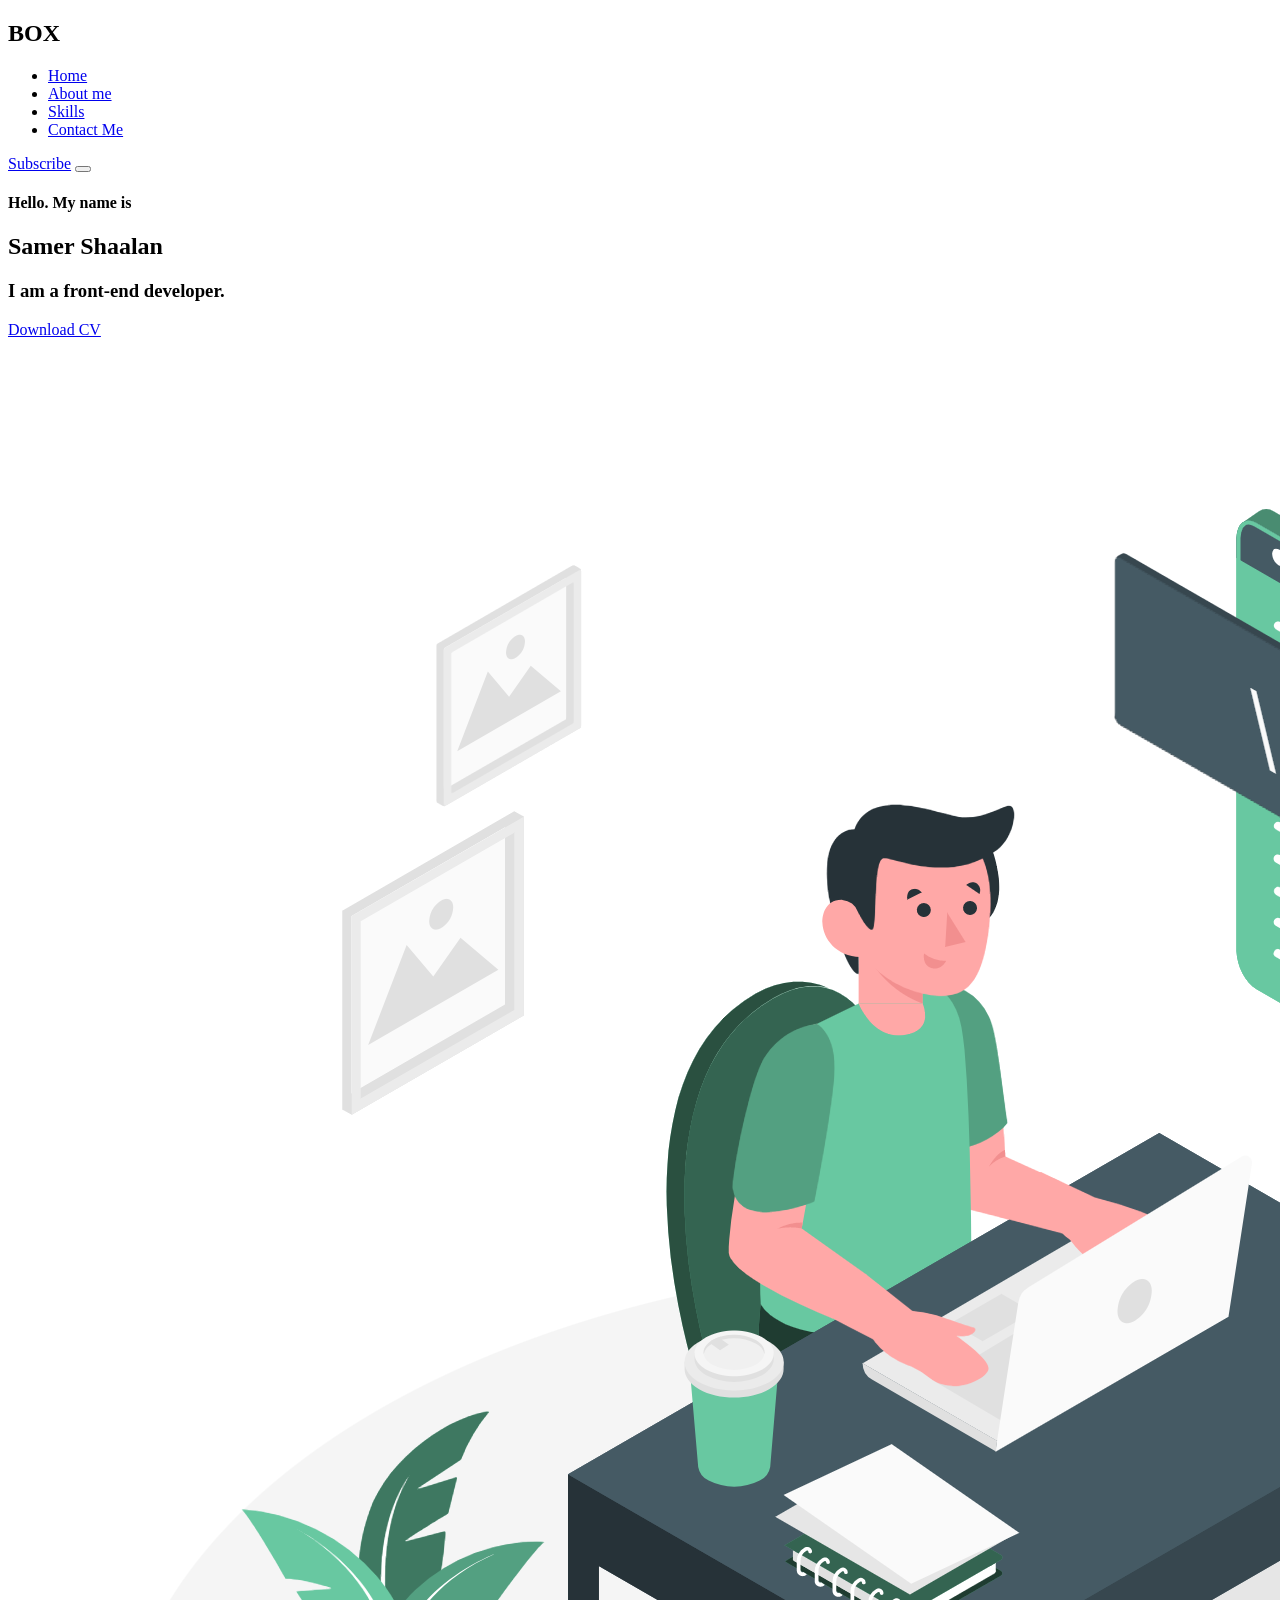
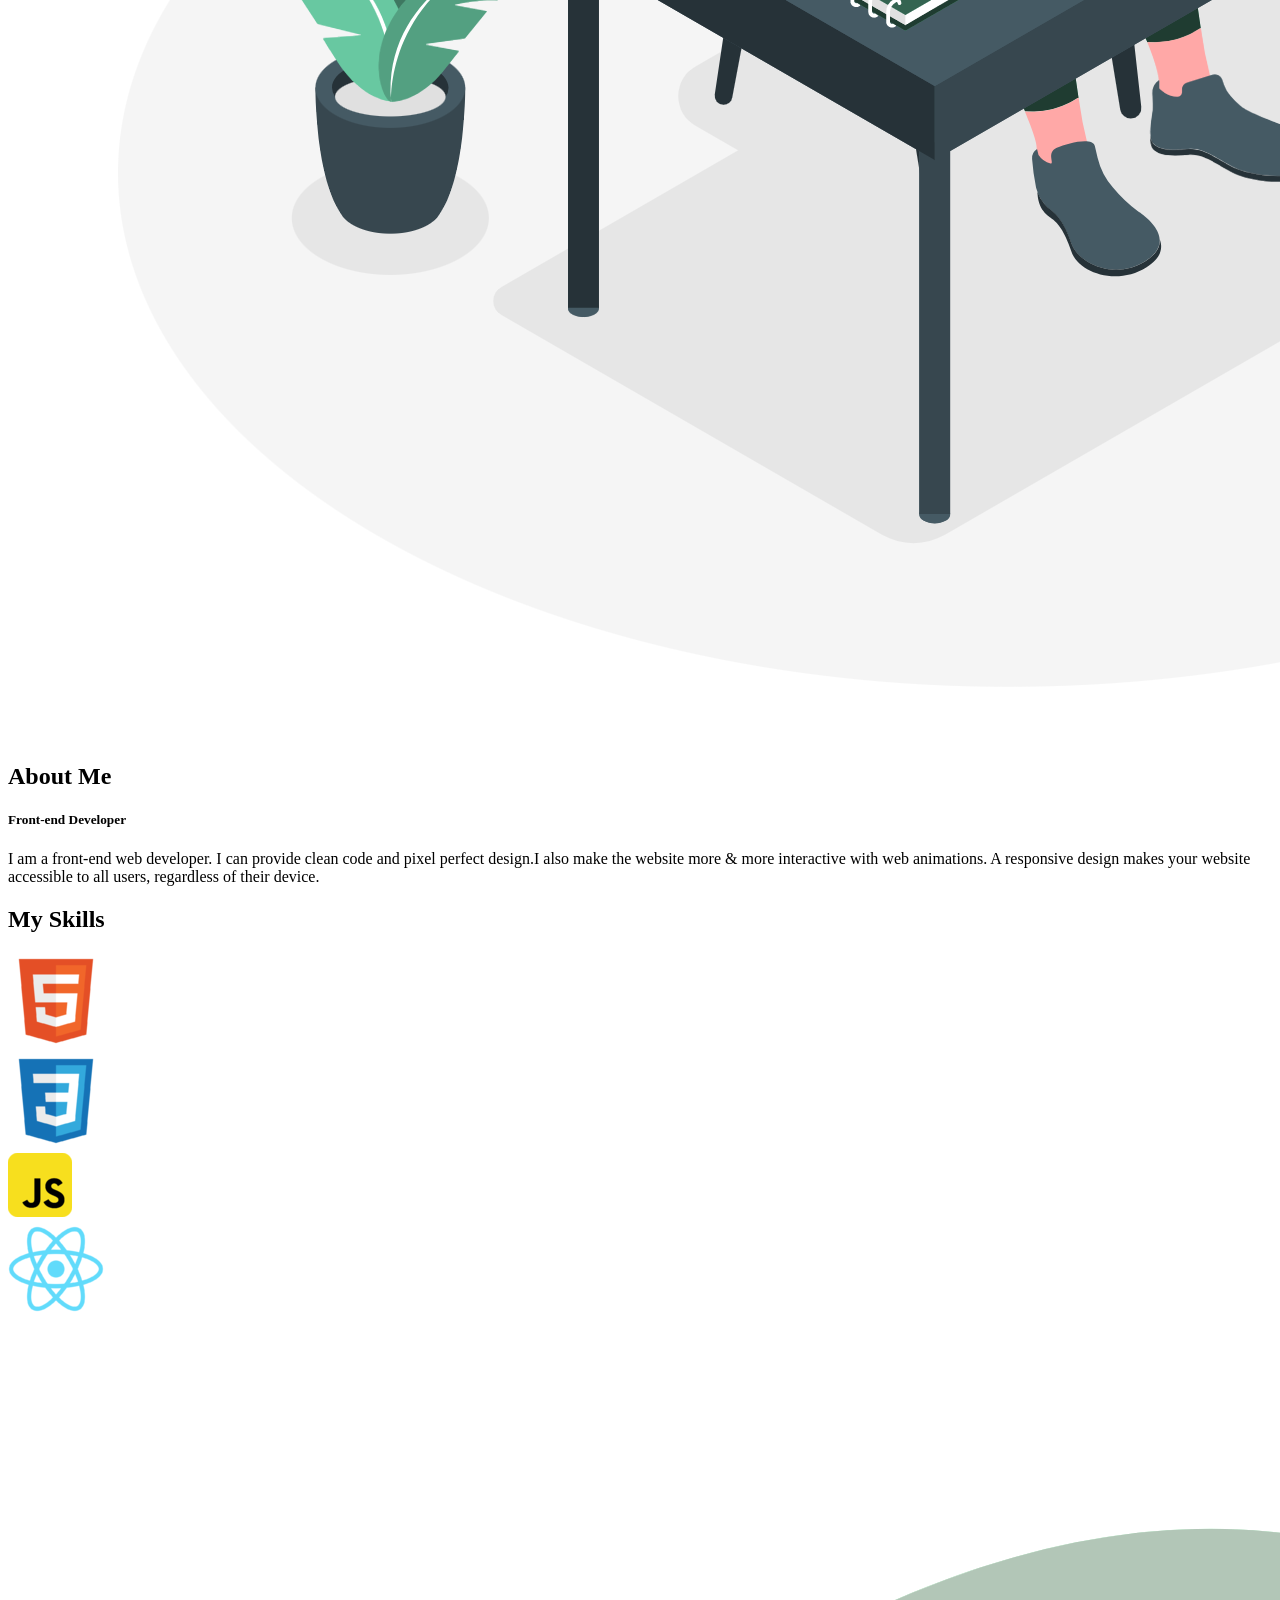
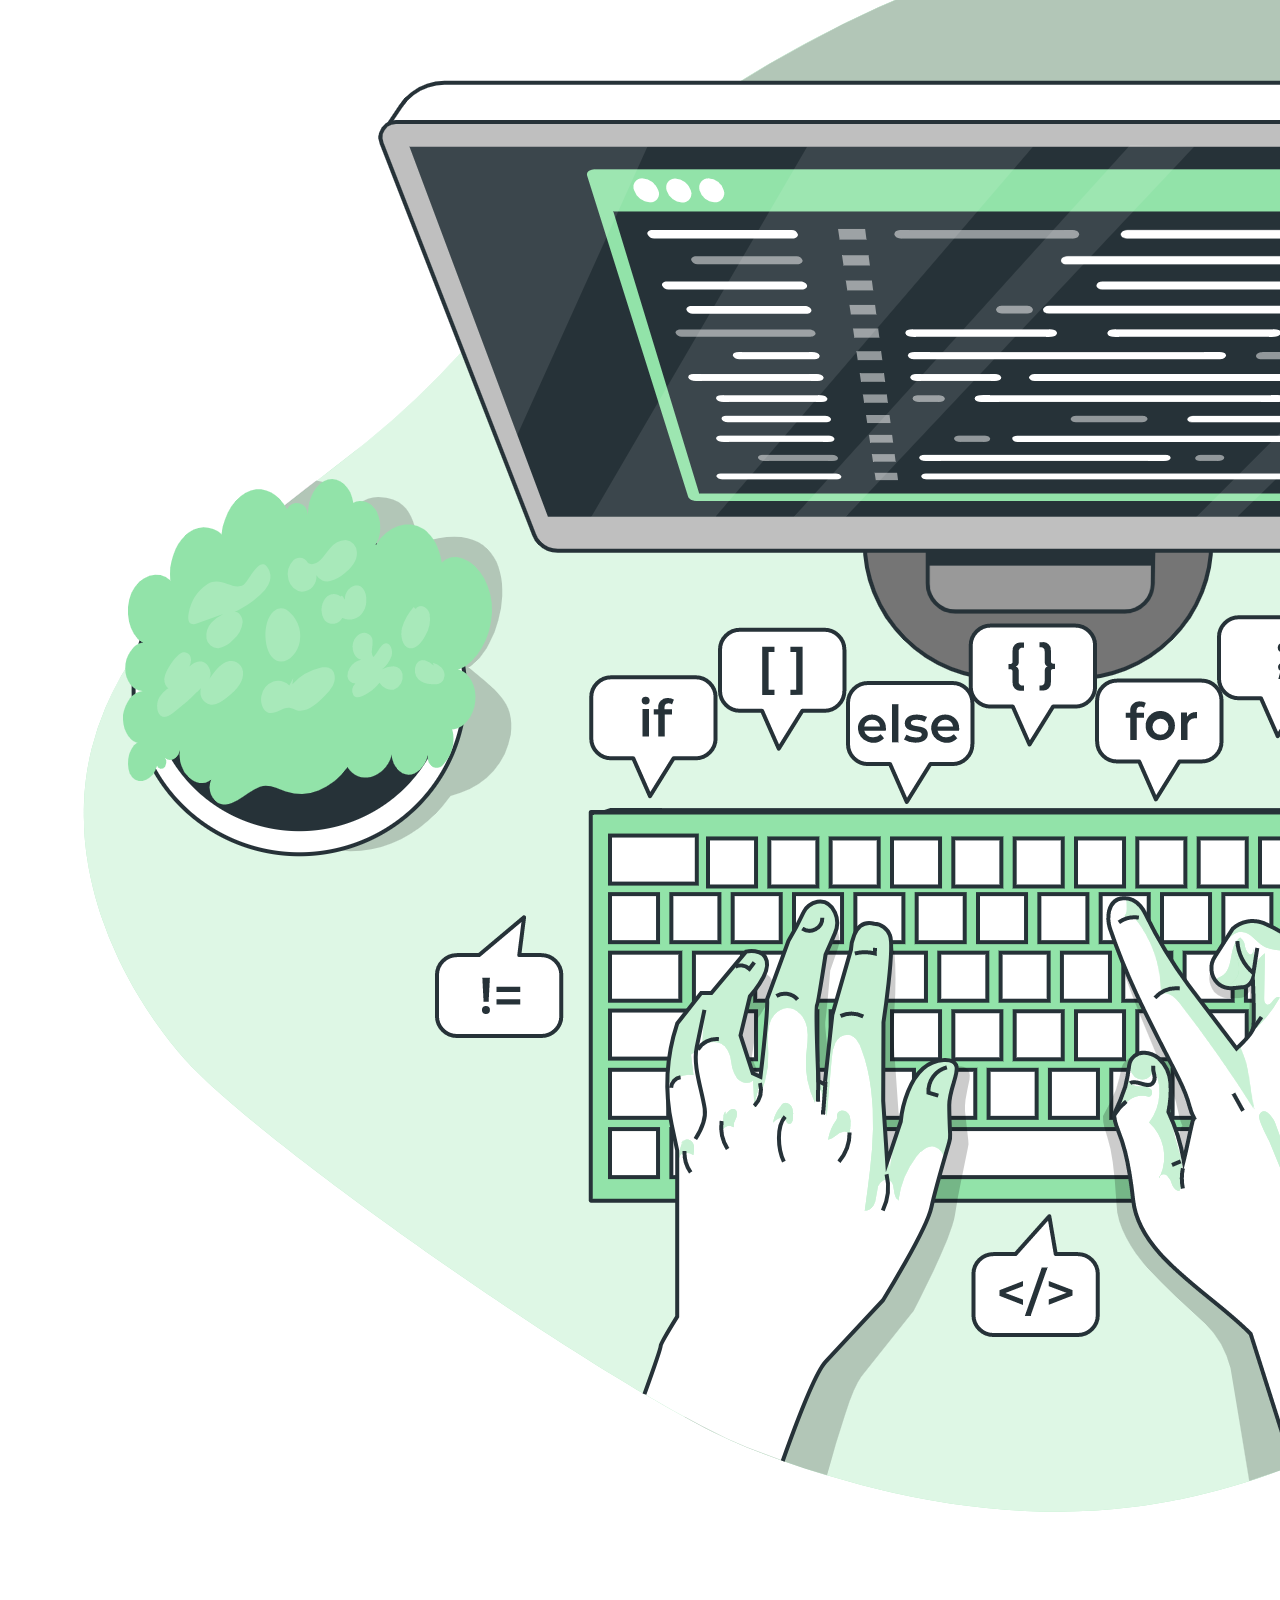
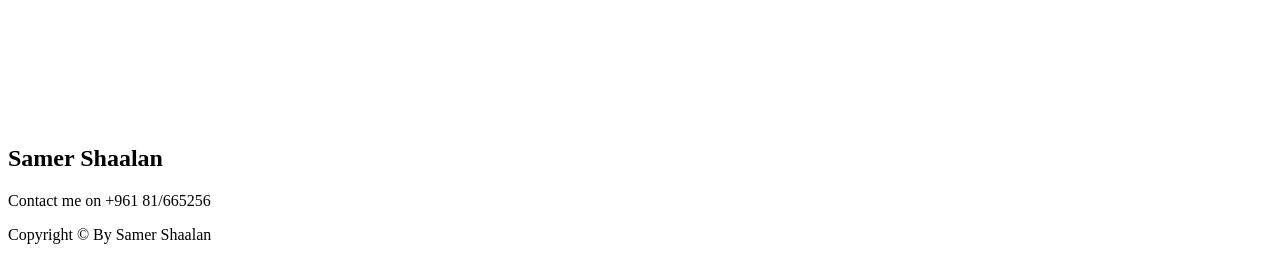
==== Portfolio/Index.html @ d7a848b9 "Commented the services section" ====
<!DOCTYPE html>
<html lang="en">
	<head>
		<meta charset="UTF-8" />
		<meta http-equiv="X-UA-Compatible" content="IE=edge" />
		<meta name="viewport" content="width=device-width, initial-scale=1.0" />
		<title>Portfolio - Samer Shaalan</title>
		<meta name="description" content="Best free online courses..." />
		<meta
			name="keywords"
			content="Tahiri, lahcen, Tahiri lahcen, Barmaja online, java, php, iconic, angular, noodejs,react"
		/>
		<link rel="stylesheet" href="css/style.css" />
		<link rel="icon" type="x-icon" href="icons/portfolio_78923.ico" />
		<link
			rel="stylesheet"
			href="https://cdnjs.cloudflare.com/ajax/libs/font-awesome/6.3.0/css/all.min.css"
			integrity="sha512-SzlrxWUlpfuzQ+pcUCosxcglQRNAq/DZjVsC0lE40xsADsfeQoEypE+enwcOiGjk/bSuGGKHEyjSoQ1zVisanQ=="
			crossorigin="anonymous"
			referrerpolicy="no-referrer"
		/>
	</head>
	<body>
		<section class="home" id="home">
			<nav>
				<h2><span>BOX</span></h2>
				<ul id="actions">
					<li><a href="#home">Home</a></li>
					<li><a href="#aboutme" id="#aboutme">About me</a></li>
					<!--<li><a href="#services">Services</a></li>-->
					<li><a href="#skills">Skills</a></li>
					<li><a href="#contactme">Contact Me</a></li>
				</ul>

				<a href="#" class="btn">Subscribe</a>

				<button id="menu">
					<span></span>
					<span></span>
					<span></span>
				</button>
			</nav>

			<div class="content">
				<div class="container-texts">
					<h4 id="home">Hello. My name is</h4>
					<h1>Samer<span> Shaalan</span></h1>
					<h3>I am a <span>front-end</span> developer.</h3>
					<a href="#" class="btn">Download CV</a>
				</div>
			</div>
		</section>
		<section class="about">
			<div class="container-images">
				<img
					src="Images/Code typing-amico.png"
					alt="a picture showing codes being typed on a laptop"
				/>
			</div>
			<div class="container-texts">
				<h1 id="aboutme">About <span>Me</span></h1>
				<h5><span>Front-end</span> Developer</h5>
				<p>
					I am a front-end web developer. I can provide clean code and pixel
					perfect design.I also make the website more & more interactive with
					web animations. A responsive design makes your website accessible to
					all users, regardless of their device.
				</p>
			</div>
		</section>
		<!--<section class="services">
			<h1 class="text-center" id="services"><span>Our</span> Services</h1>
			<div class="box">
				<div class="card">
					<i class="fa-solid fa-mobile"></i>
					<h5>Mobile Dev</h5>
					<div class="par">
						<p>
							Lorem ipsum dolor sit amet, consectetur adipiscing elit, sed do
							eiusmod tempor incididunt ut labore et dolore magna aliqua.
						</p>
					</div>
				</div>
				<div class="card">
					<i class="fa-solid fa-globe"></i>
					<h5>Web Dev</h5>
					<div class="par">
						<p>
							Lorem ipsum dolor sit amet, consectetur adipiscing elit, sed do
							eiusmod tempor incididunt ut labore et dolore magna aliqua.
						</p>
					</div>
				</div>
				<div class="card">
					<i class="fa-sharp fa-solid fa-desktop"></i>
					<h5>Desktop Dev</h5>
					<div class="par">
						<p>
							Lorem ipsum dolor sit amet, consectetur adipiscing elit, sed do
							eiusmod tempor incididunt ut labore et dolore magna aliqua.
						</p>
					</div>
				</div>
				<div class="card">
					<i class="fa-solid fa-sitemap"></i>
					<h5>Architect</h5>
					<div class="par">
						<p>
							Lorem ipsum dolor sit amet, consectetur adipiscing elit, sed do
							eiusmod tempor incididunt ut labore et dolore magna aliqua.
						</p>
					</div>
				</div>
			</div>
		</section>-->
		<section class="skills">
			<div class="container-skills">
				<h1 id="skills">My <span>Skills</span></h1>
				<div class="content-skills">
					<div class="skill">
						<img src="Images/file_type_html_icon_130541.png" alt="html logo" />
					</div>
					<div class="skill">
						<img src="Images/file_type_css_icon_130661.png" alt="css logo" />
					</div>
					<div class="skill">
						<img
							src="Images/javascript_icon_130900.png"
							alt="javascript logo"
						/>
					</div>
					<div class="skill">
						<img
							src="Images/react_original_logo_icon_146374.png"
							alt="react logo"
						/>
					</div>
				</div>
			</div>
			<div class="container-images">
				<img
					src="Images/Code typing-bro.png"
					alt="a picture showing codes being typed on a laptop"
				/>
			</div>
		</section>
		<footer>
			<div class="content-footer">
				<h2 id="contactme">Samer <span>Shaalan</span></h2>
				<p>Contact me on +961 81/665256</p>
				<p class="end">Copyright © By Samer Shaalan</p>
			</div>
		</footer>

		<script src="js/script.js"></script>
	</body>
</html>
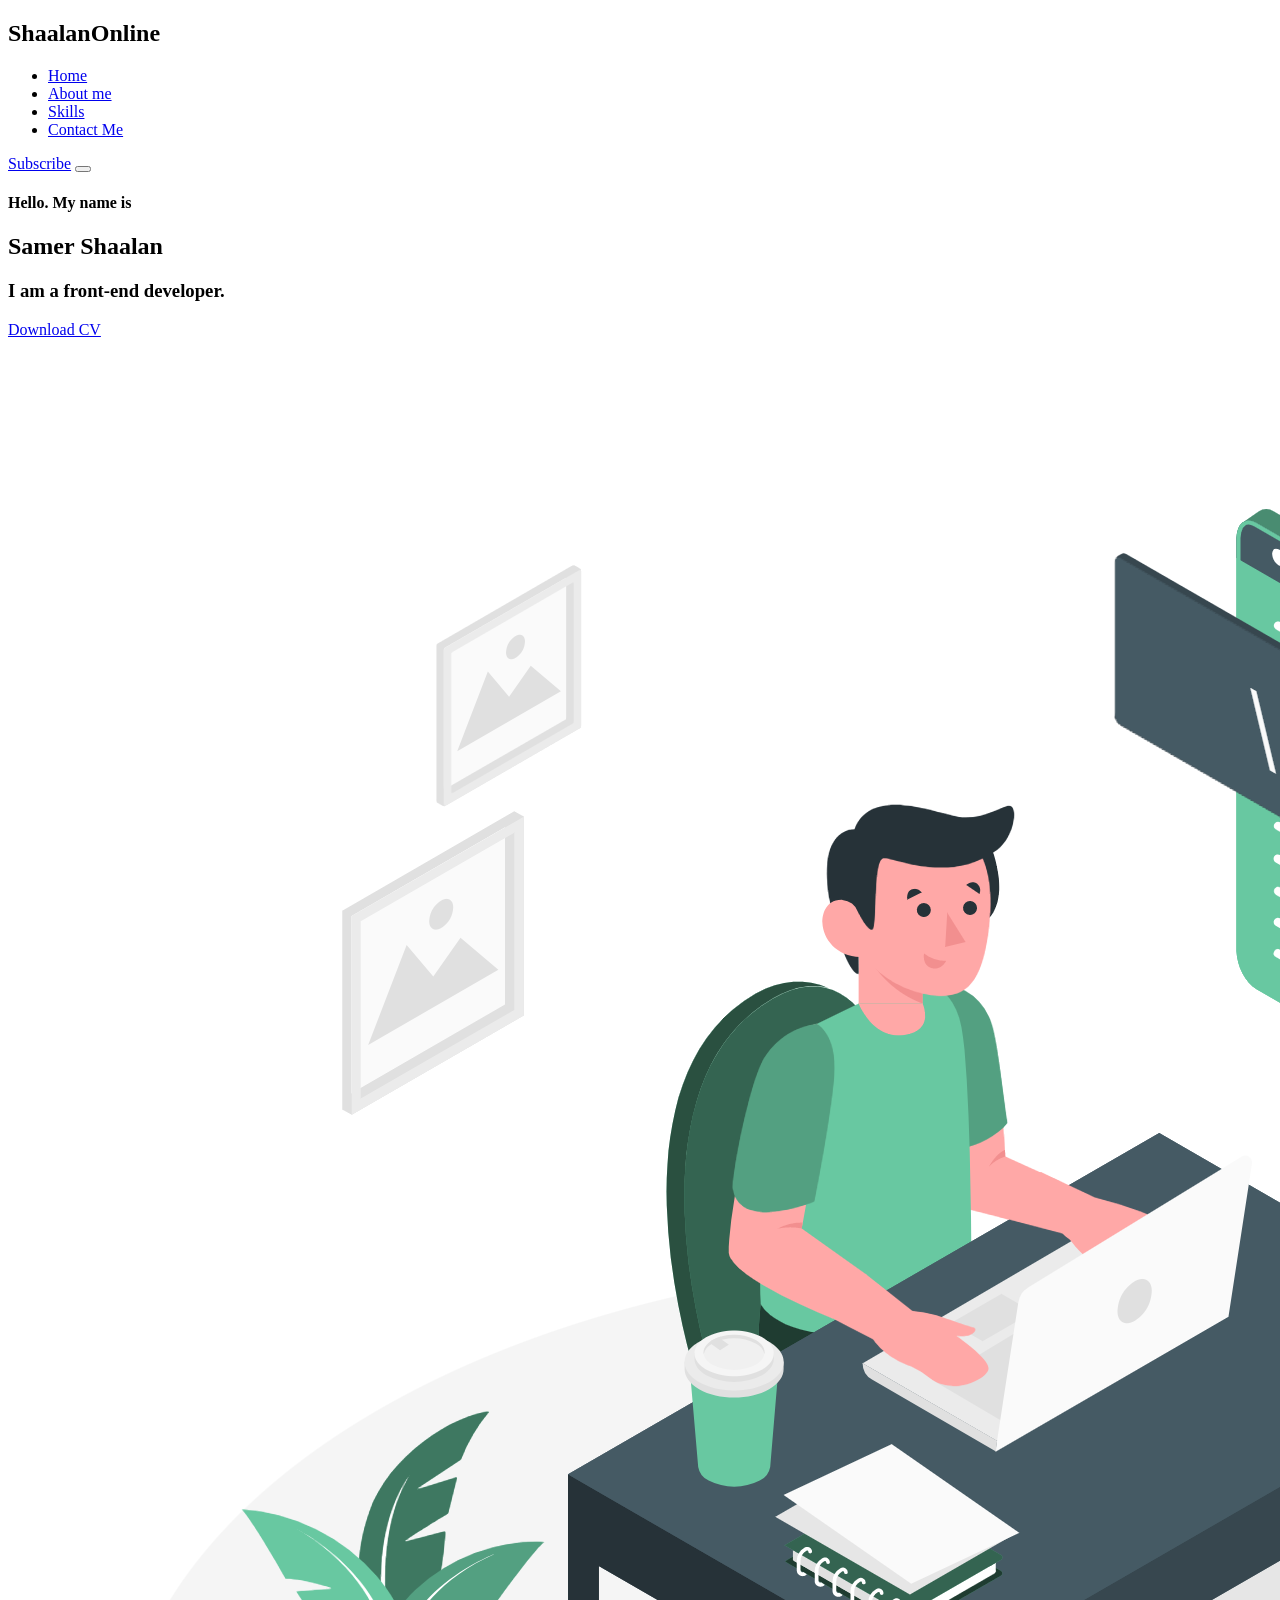
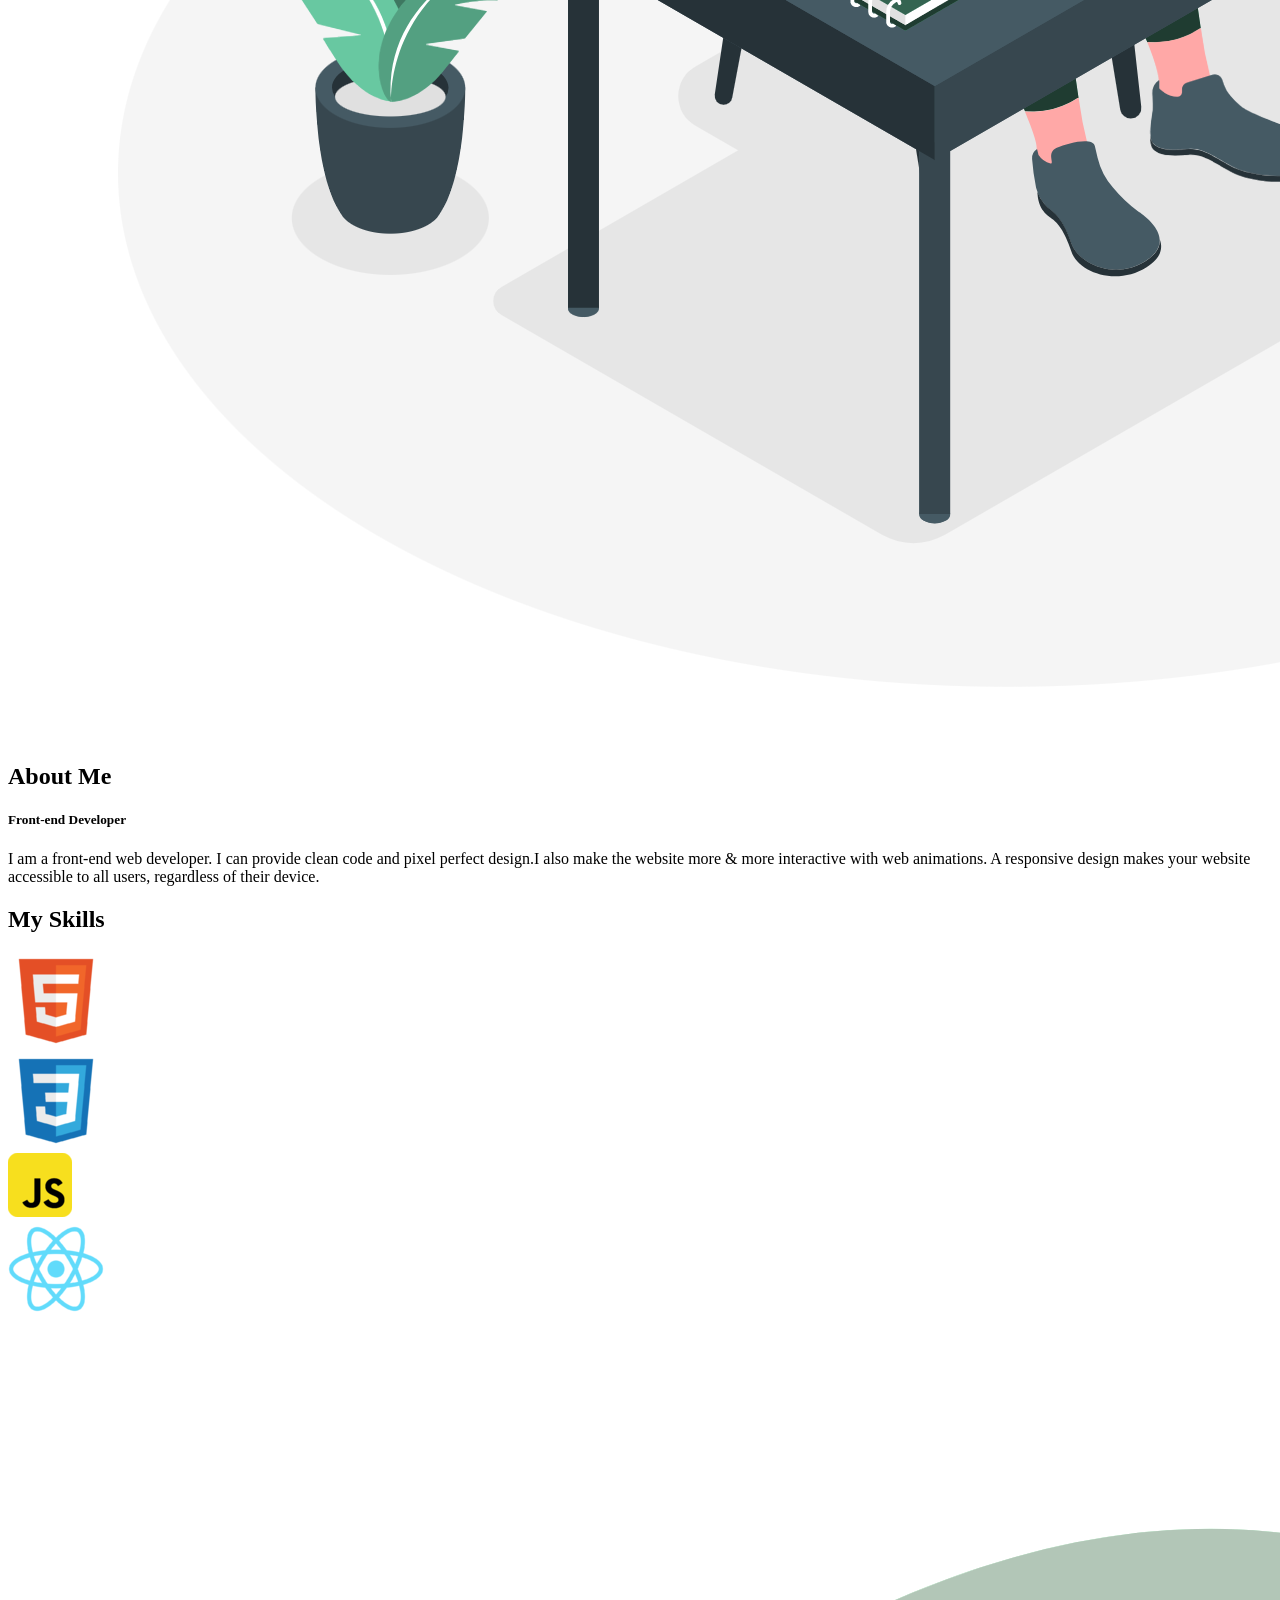
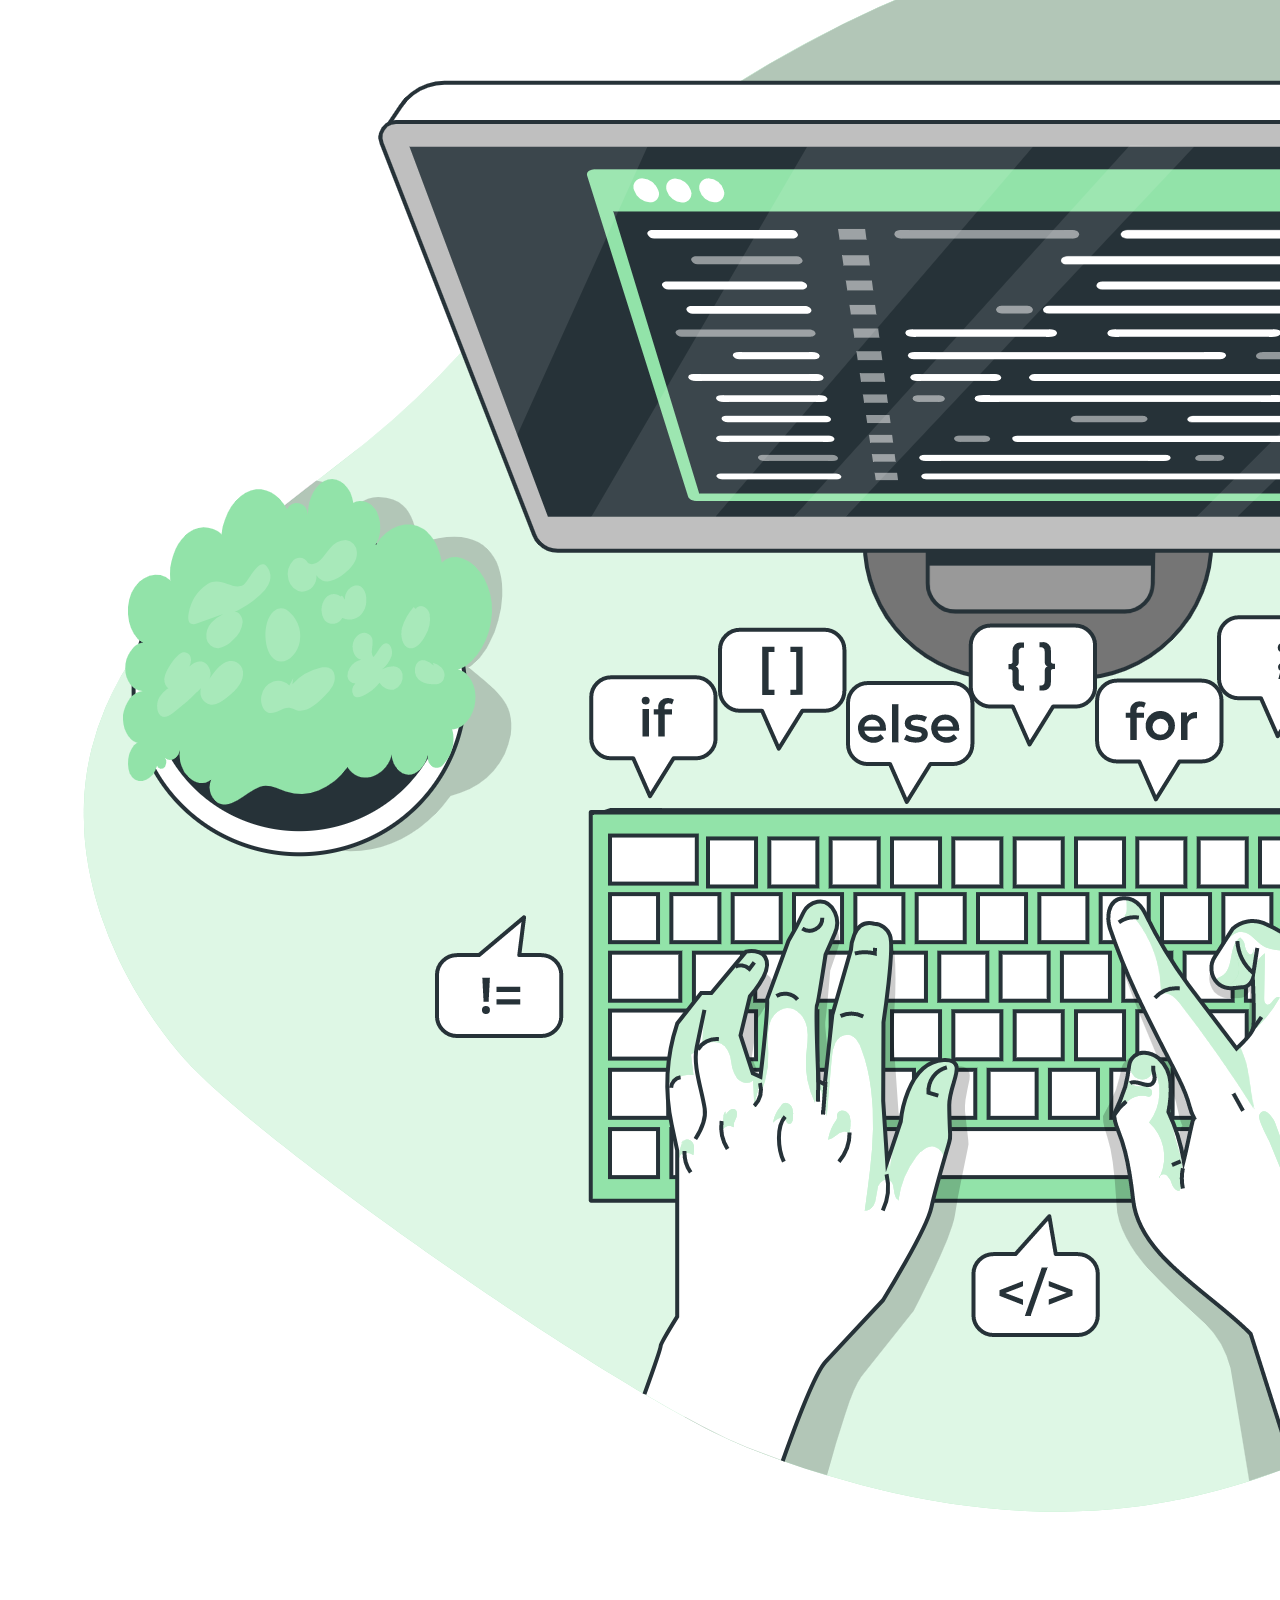
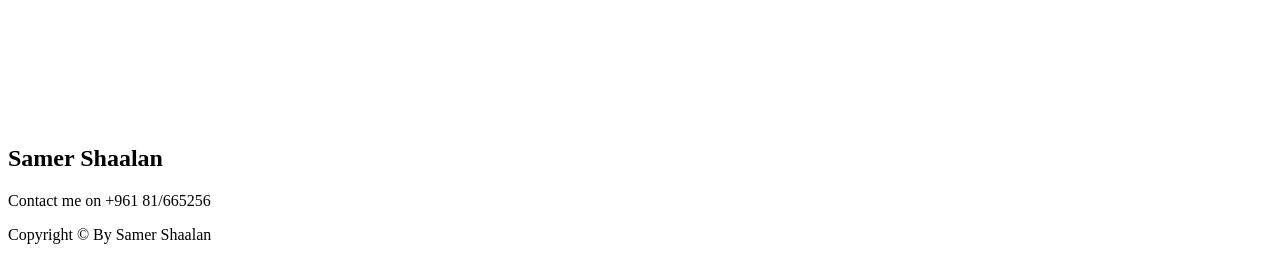
==== commit f1e8743f: "modified h2" ====
--- a/Portfolio/Index.html
+++ b/Portfolio/Index.html
@@ -23,7 +23,7 @@
 	<body>
 		<section class="home" id="home">
 			<nav>
-				<h2><span>BOX</span></h2>
+				<h2>Shaalan<span>Online</span></h2>
 				<ul id="actions">
 					<li><a href="#home">Home</a></li>
 					<li><a href="#aboutme" id="#aboutme">About me</a></li>
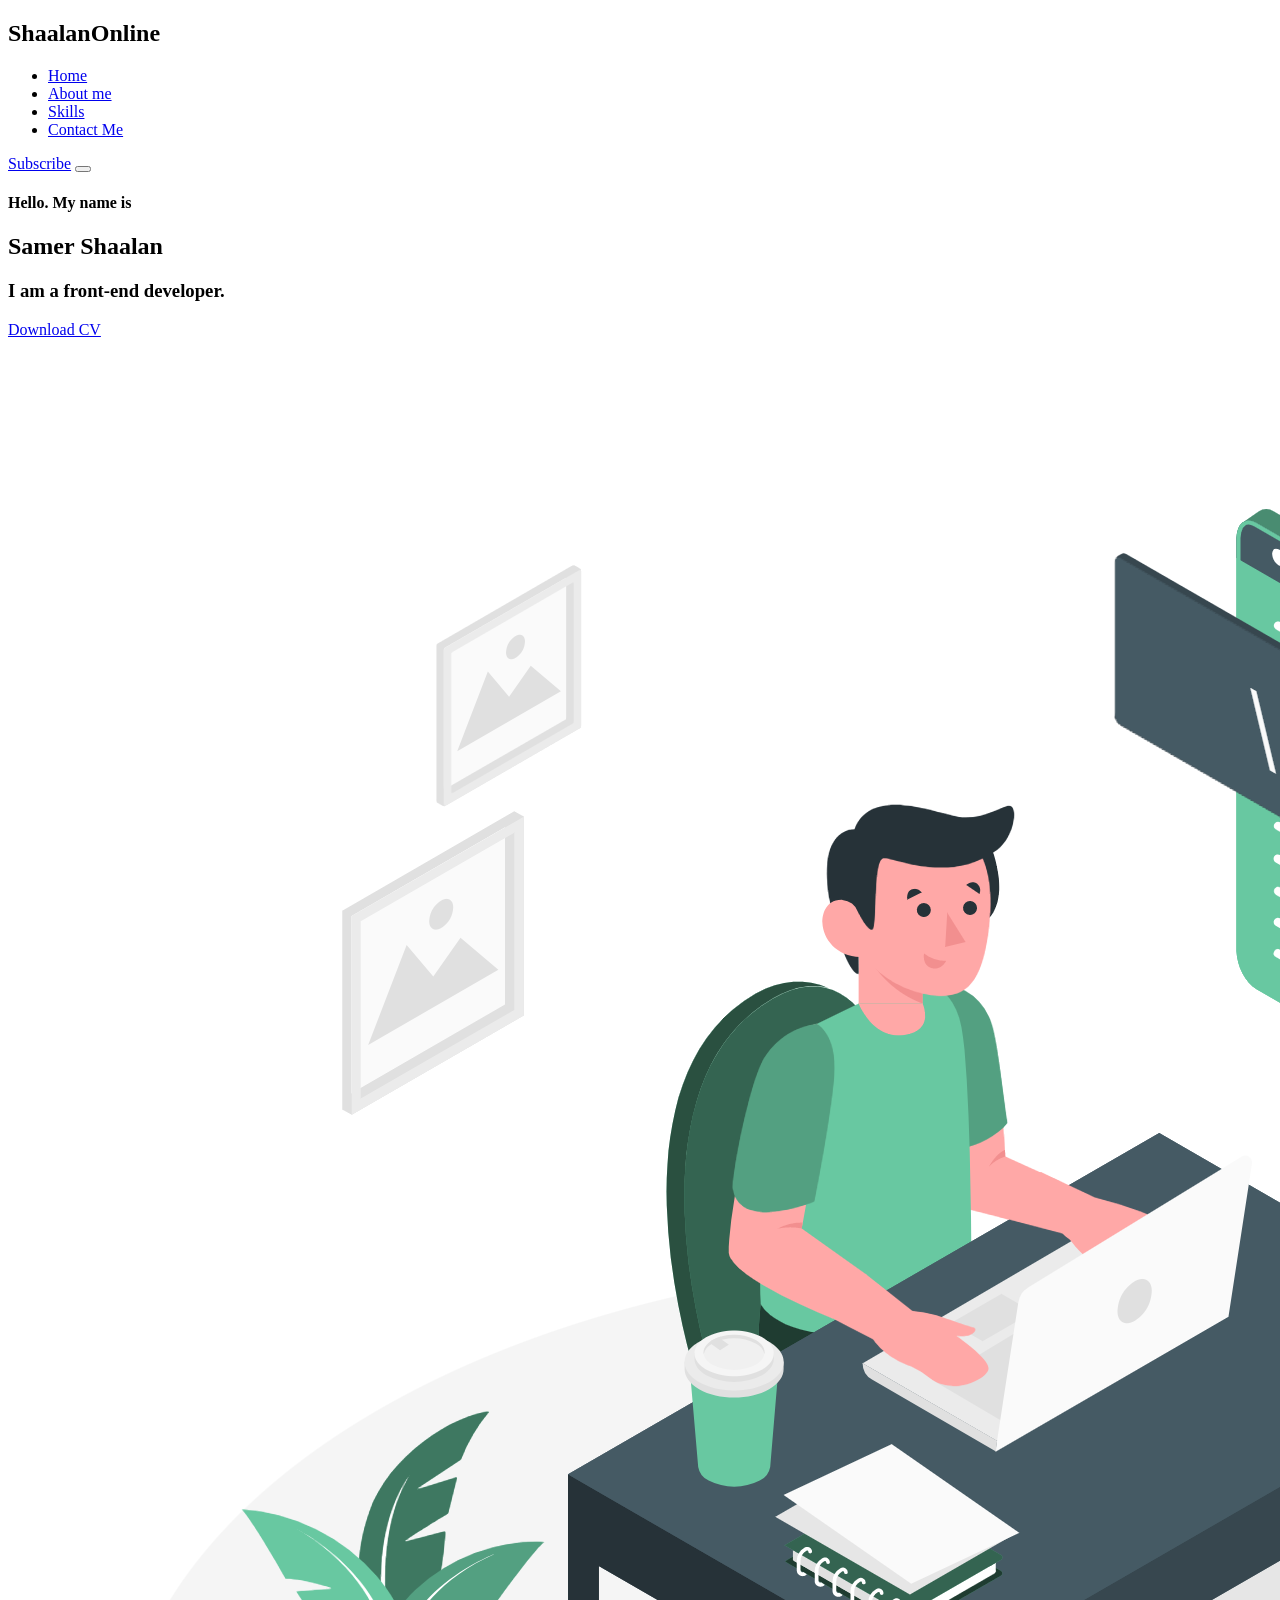
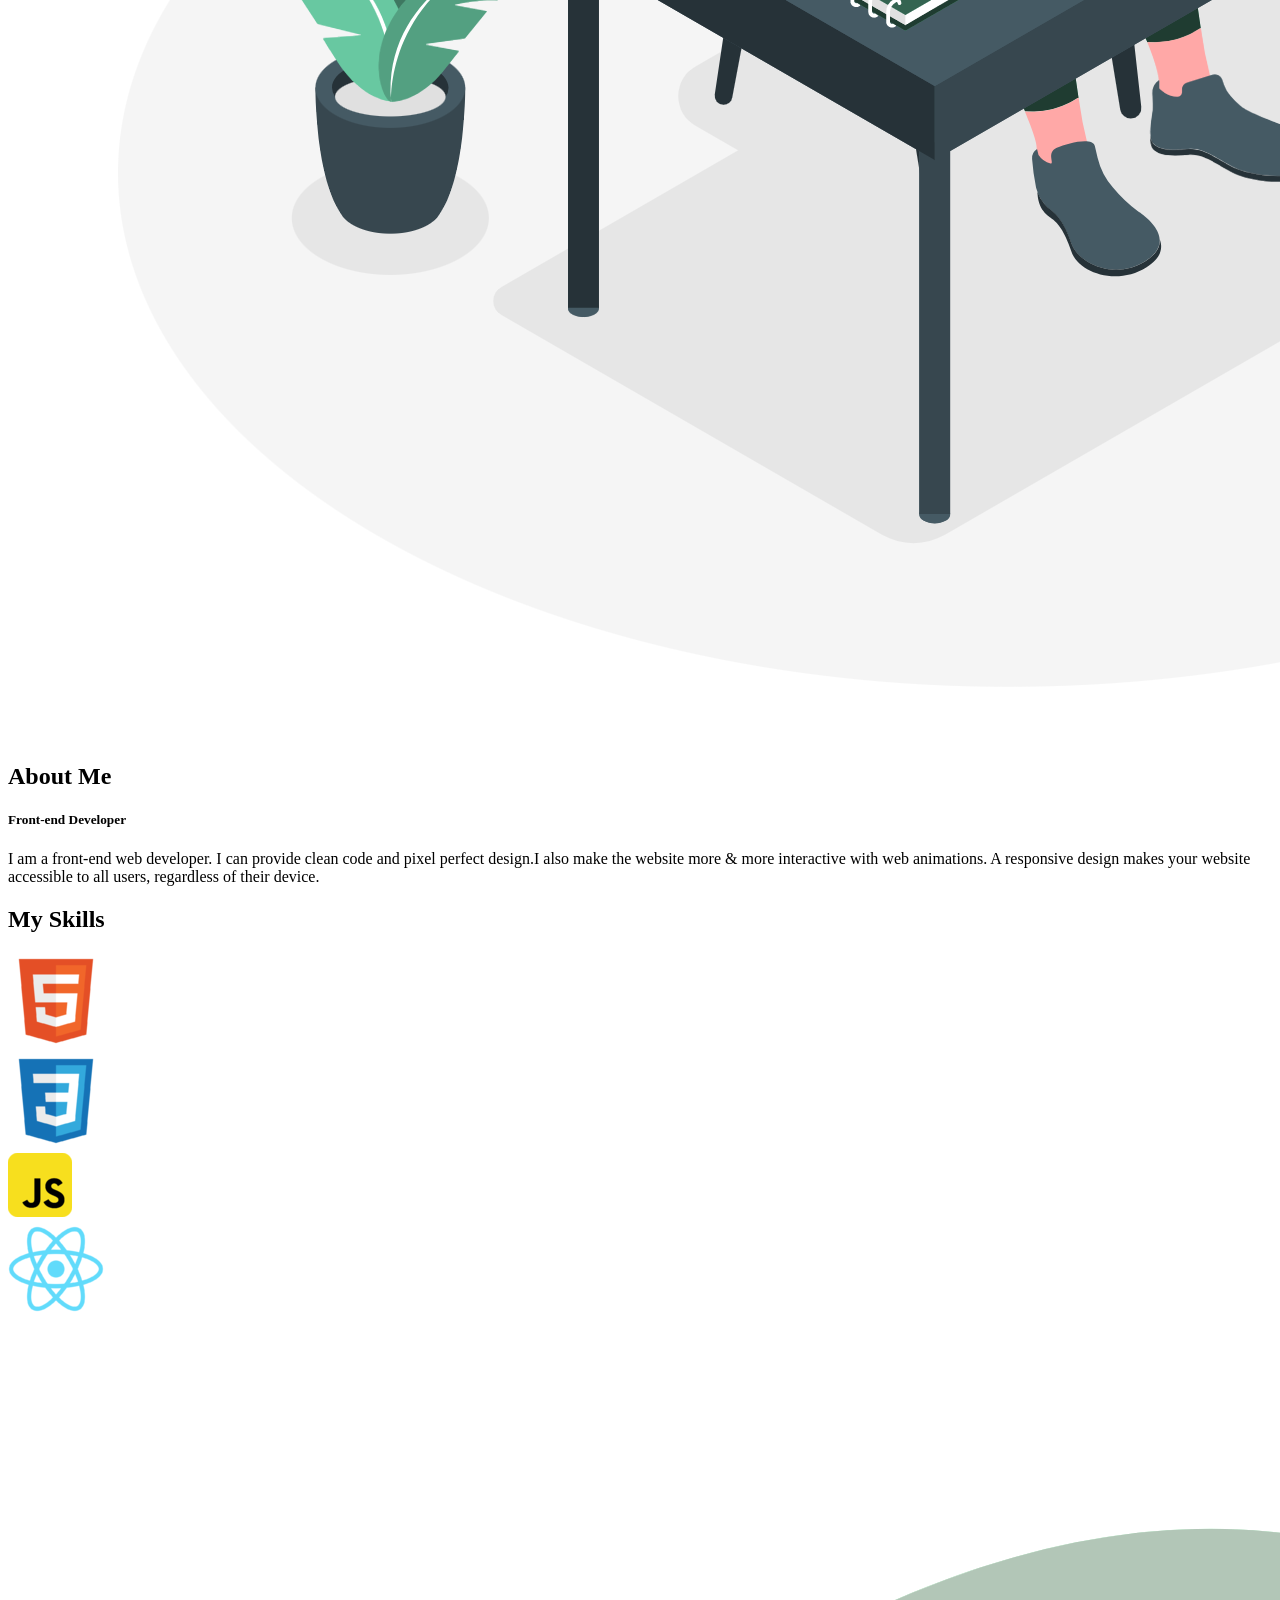
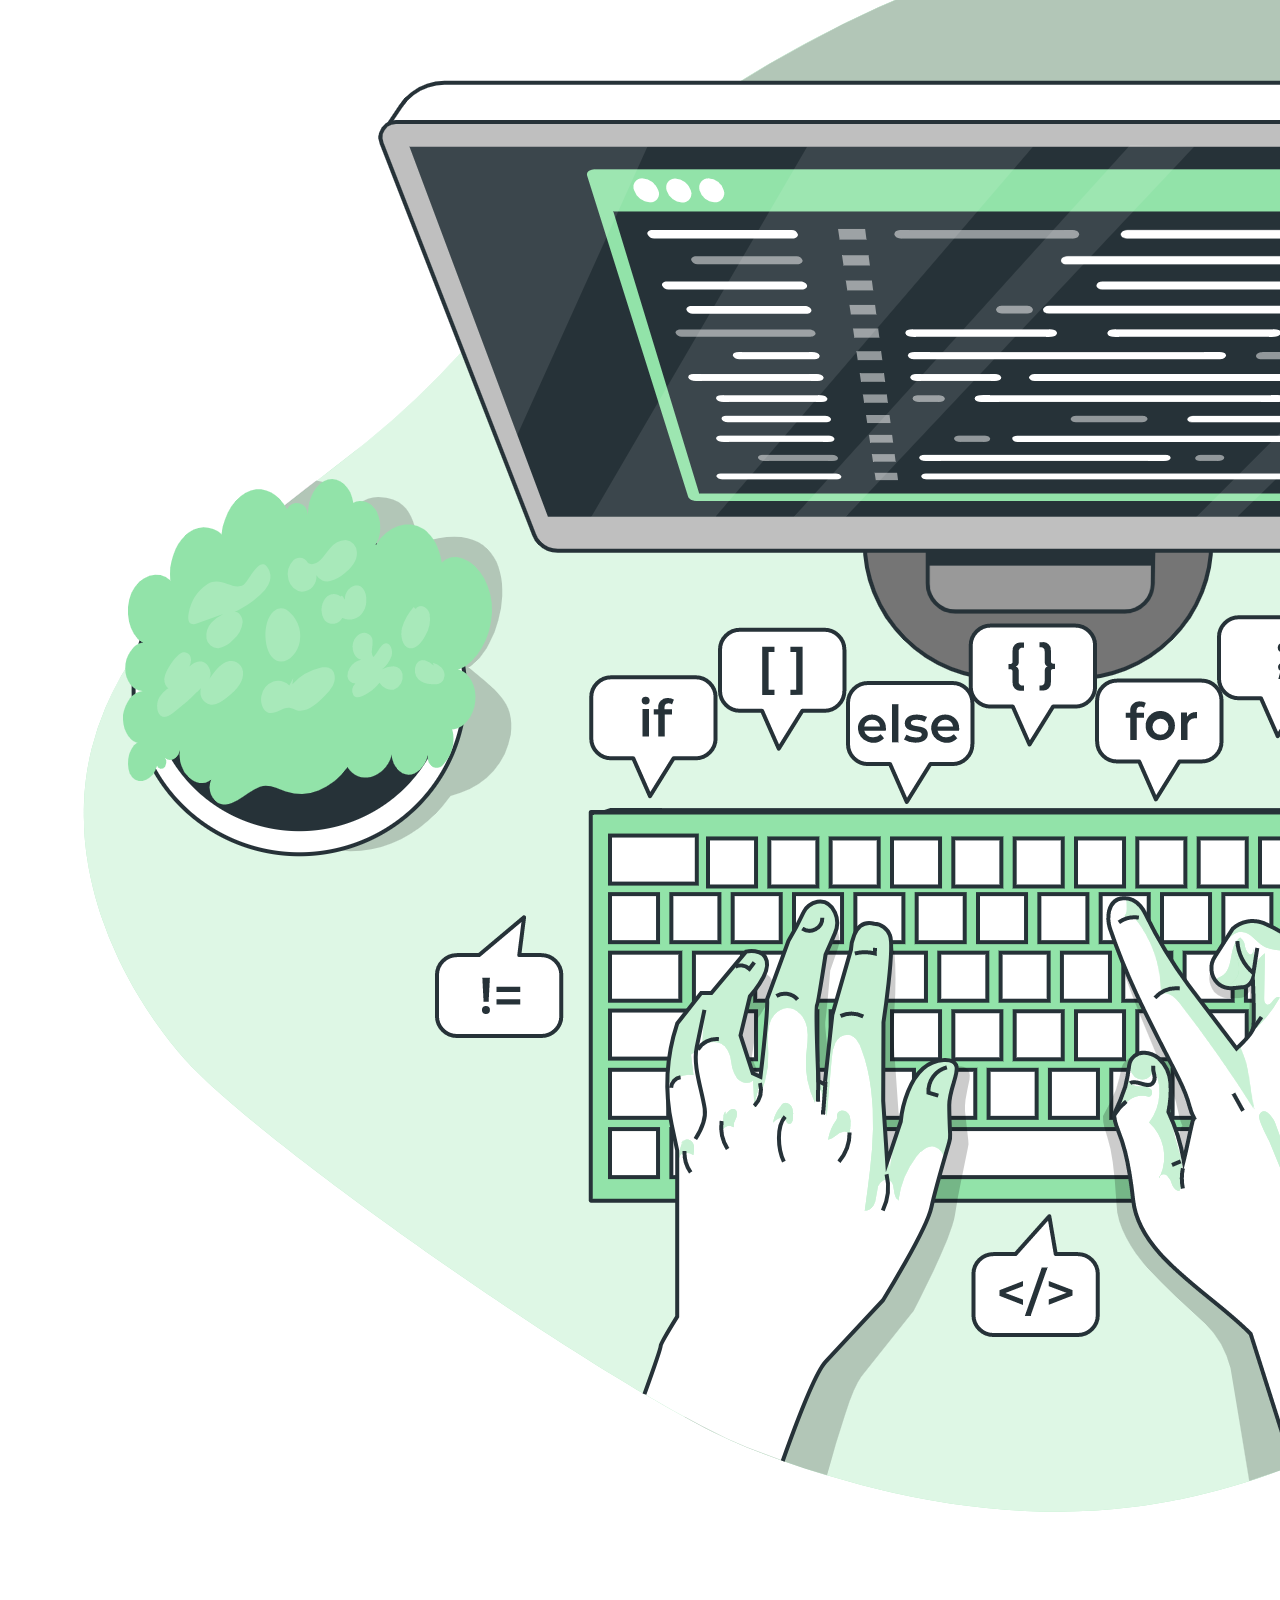
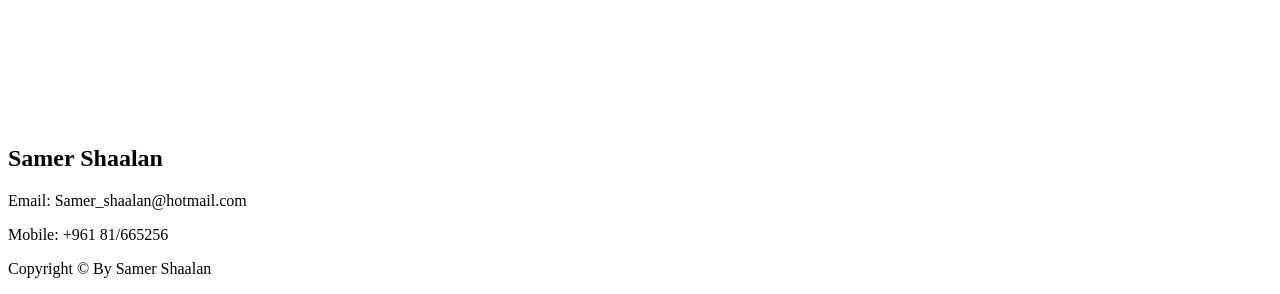
==== commit c2972789: "Added and modified p" ====
--- a/Portfolio/Index.html
+++ b/Portfolio/Index.html
@@ -6,10 +6,10 @@
 		<meta name="viewport" content="width=device-width, initial-scale=1.0" />
 		<title>Portfolio - Samer Shaalan</title>
 		<meta name="description" content="Best free online courses..." />
-		<meta
+		<!--<meta
 			name="keywords"
 			content="Tahiri, lahcen, Tahiri lahcen, Barmaja online, java, php, iconic, angular, noodejs,react"
-		/>
+		/>-->
 		<link rel="stylesheet" href="css/style.css" />
 		<link rel="icon" type="x-icon" href="icons/portfolio_78923.ico" />
 		<link
@@ -147,7 +147,8 @@
 		<footer>
 			<div class="content-footer">
 				<h2 id="contactme">Samer <span>Shaalan</span></h2>
-				<p>Contact me on +961 81/665256</p>
+				<p>Email: Samer_shaalan@hotmail.com</p>
+				<p>Mobile: +961 81/665256</p>
 				<p class="end">Copyright © By Samer Shaalan</p>
 			</div>
 		</footer>
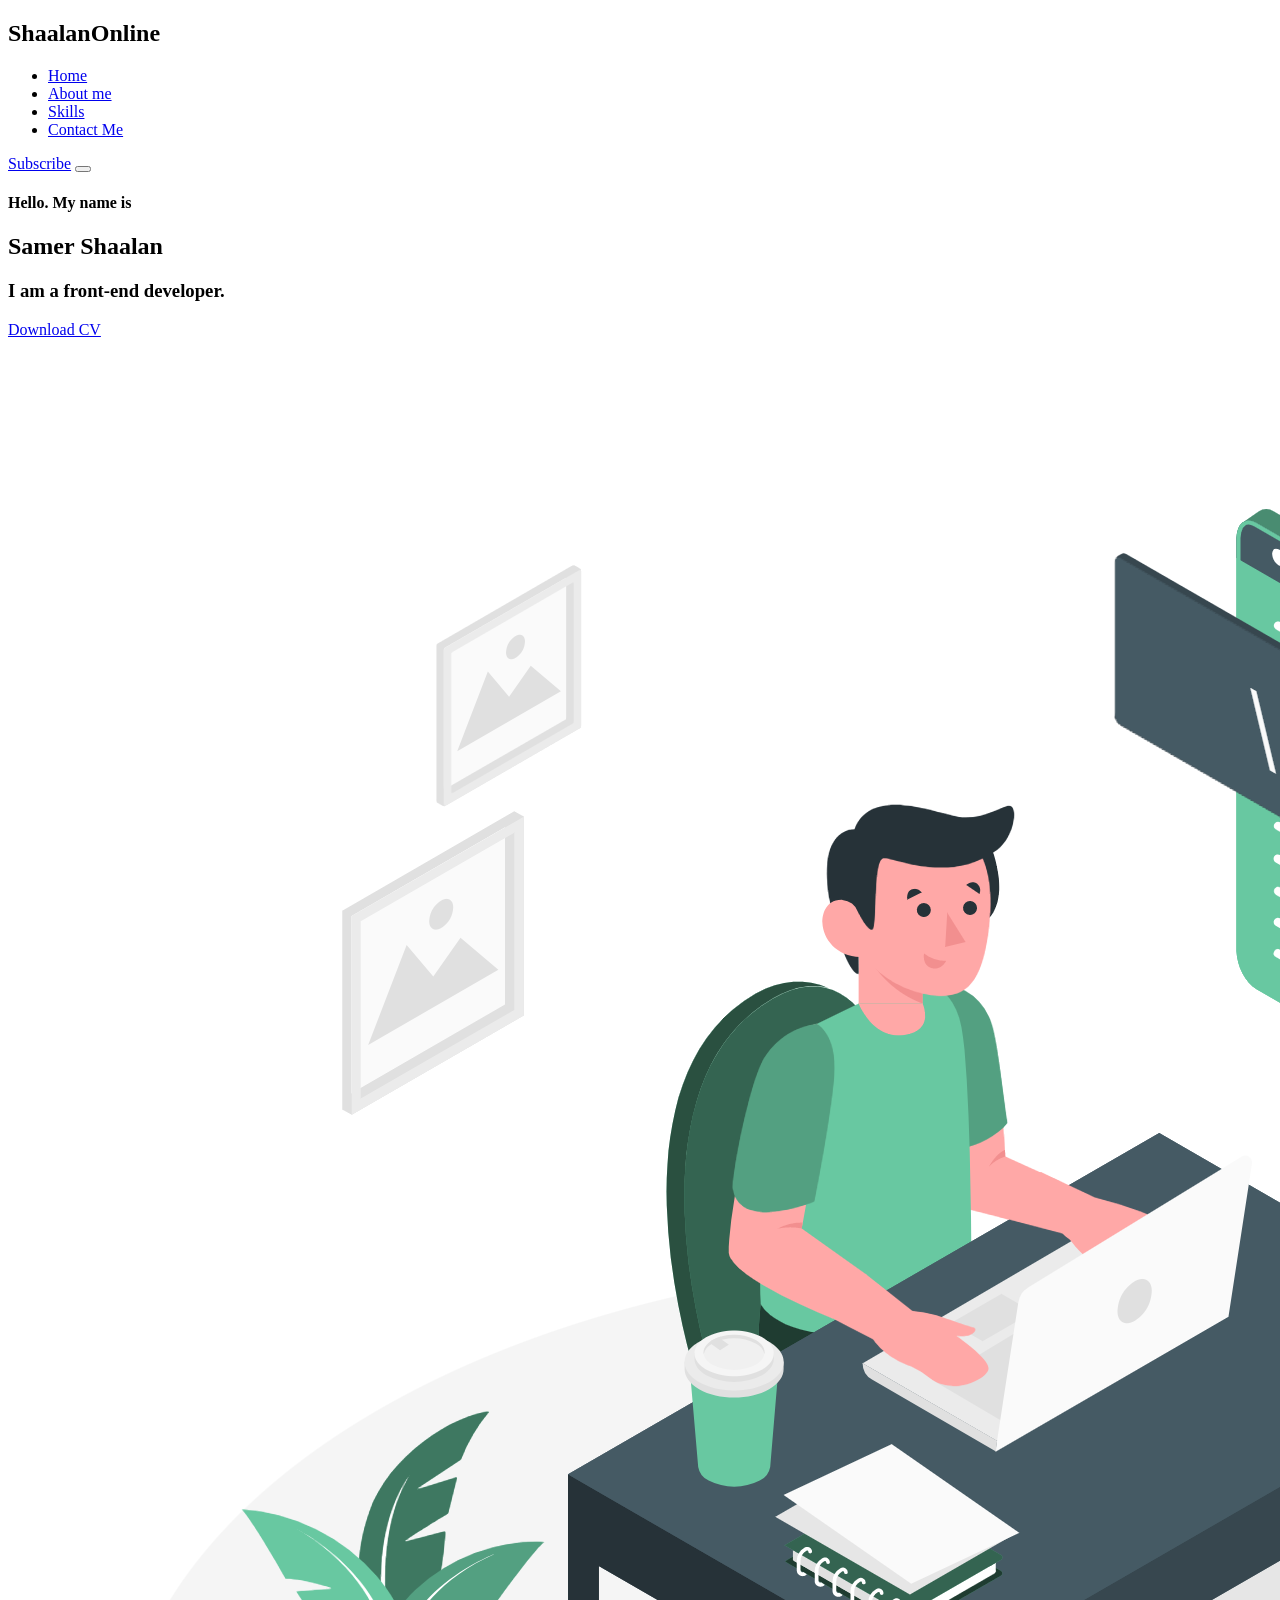
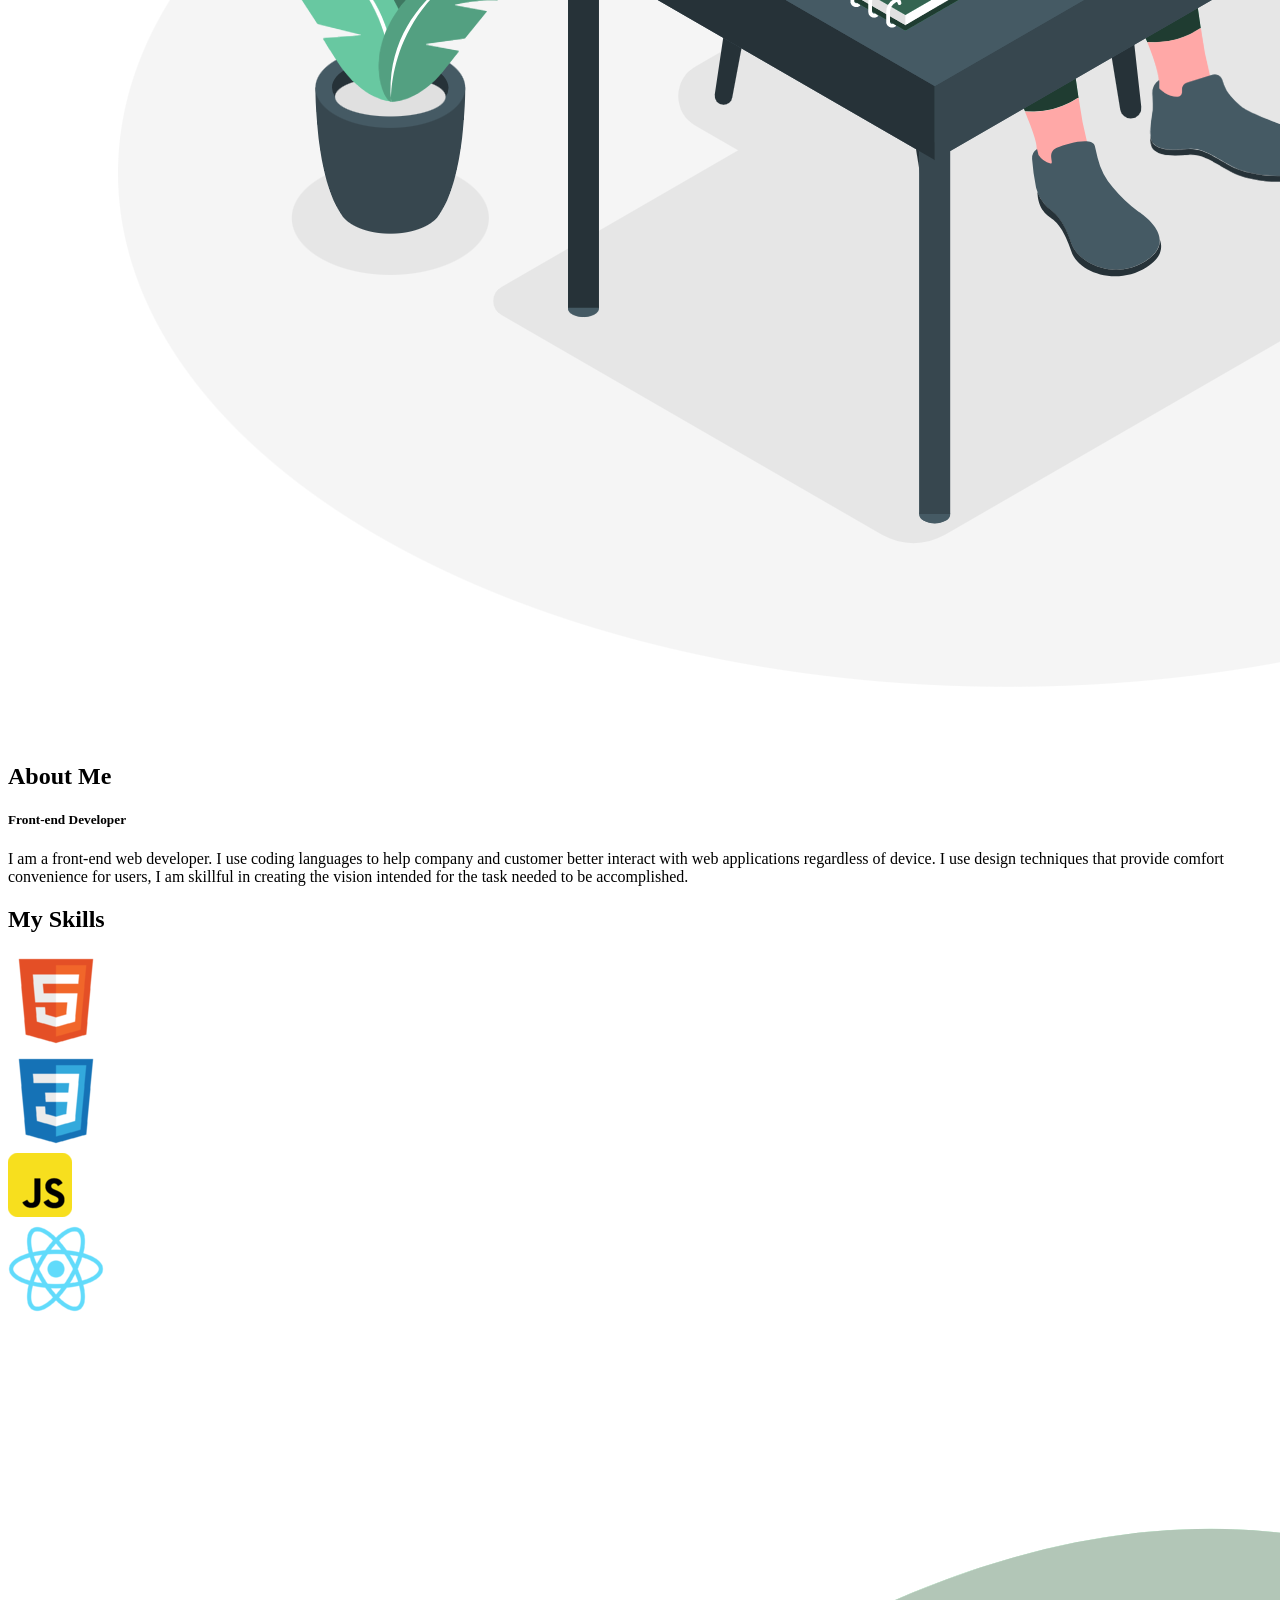
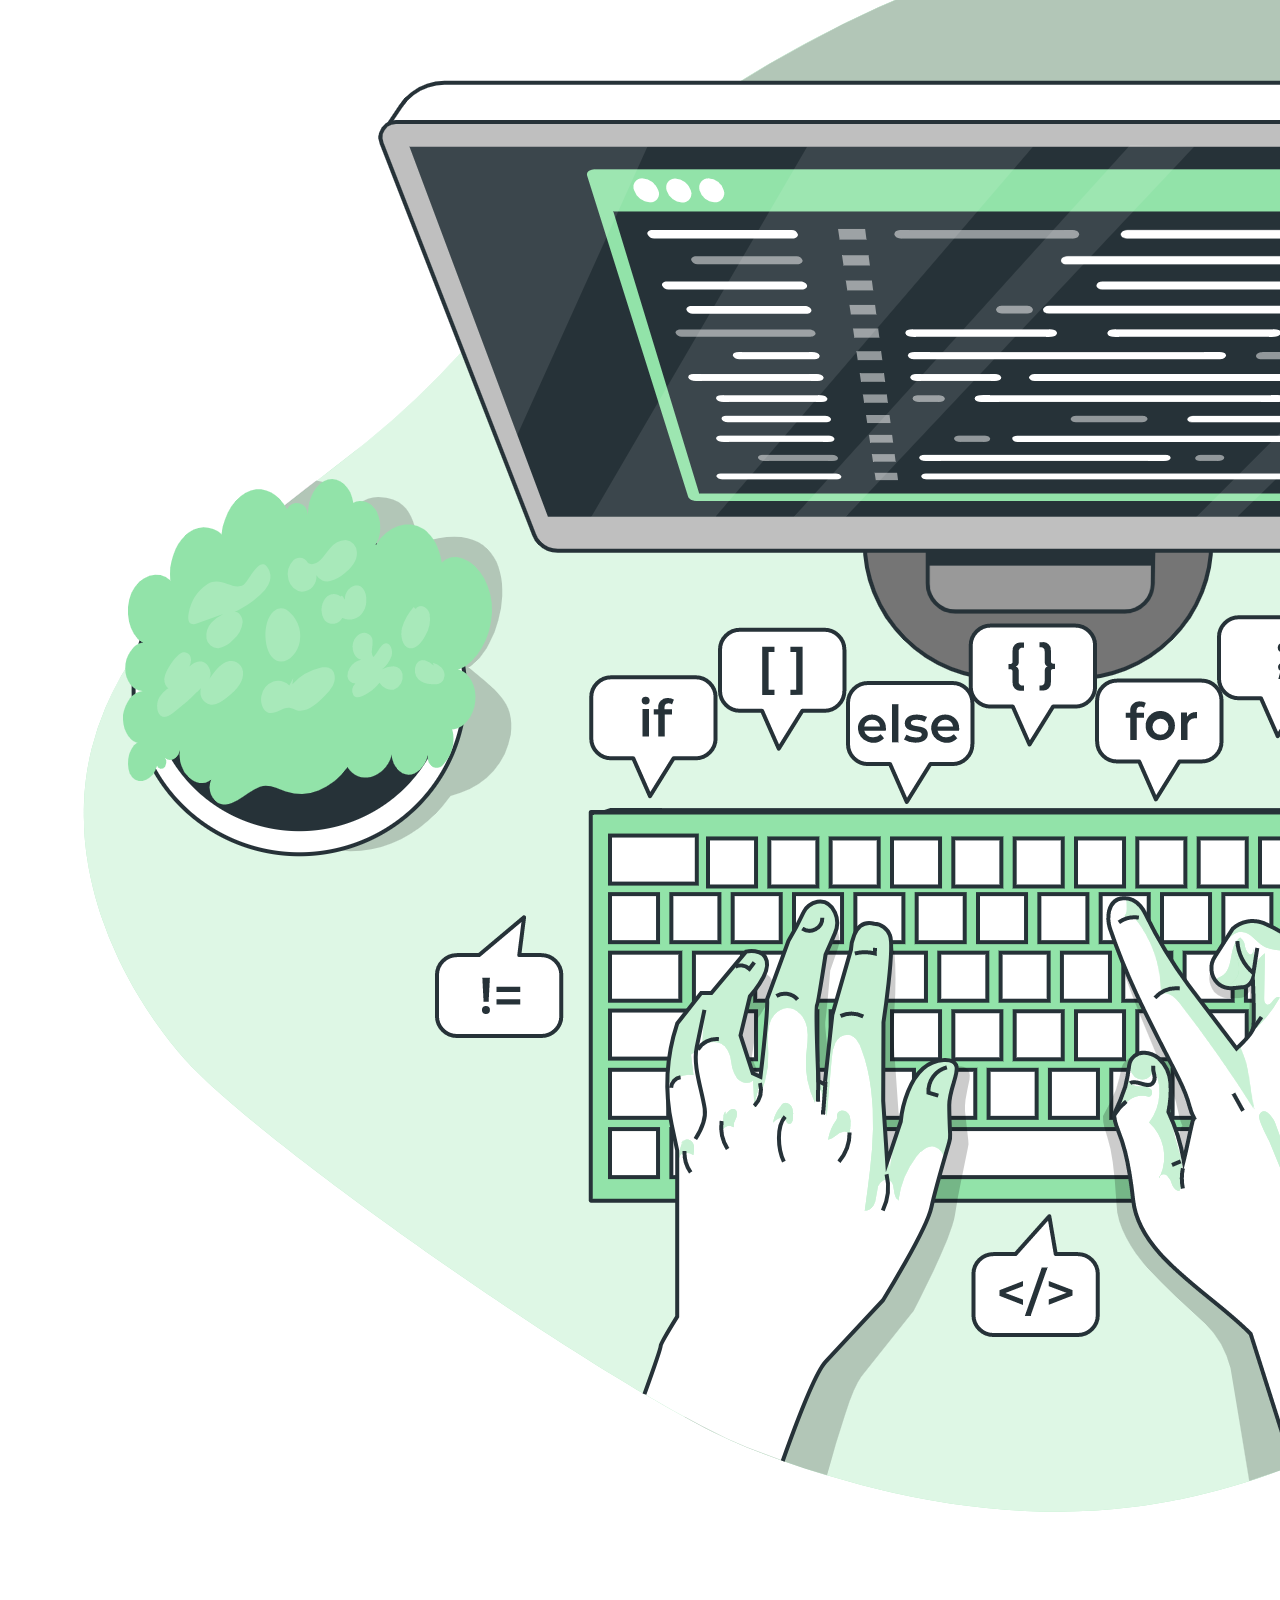
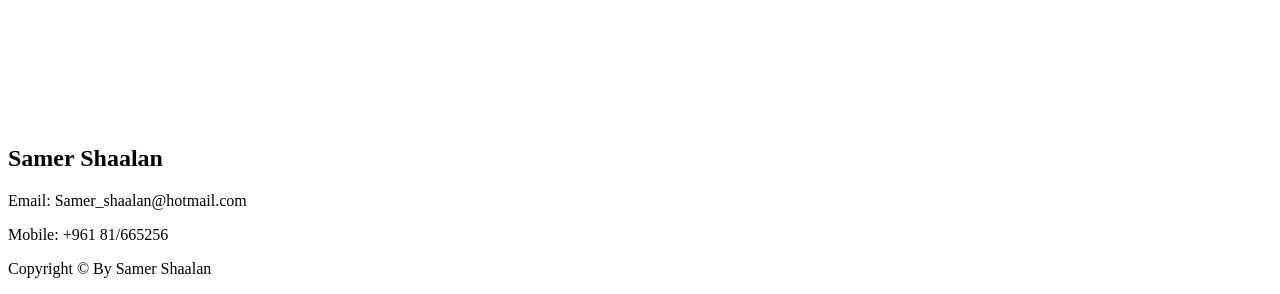
==== commit e2ab4f70: "modified p" ====
--- a/Portfolio/Index.html
+++ b/Portfolio/Index.html
@@ -61,10 +61,11 @@
 				<h1 id="aboutme">About <span>Me</span></h1>
 				<h5><span>Front-end</span> Developer</h5>
 				<p>
-					I am a front-end web developer. I can provide clean code and pixel
-					perfect design.I also make the website more & more interactive with
-					web animations. A responsive design makes your website accessible to
-					all users, regardless of their device.
+					I am a front-end web developer. I use coding languages to help company
+					and customer better interact with web applications regardless of
+					device. I use design techniques that provide comfort convenience for
+					users, I am skillful in creating the vision intended for the task
+					needed to be accomplished.
 				</p>
 			</div>
 		</section>
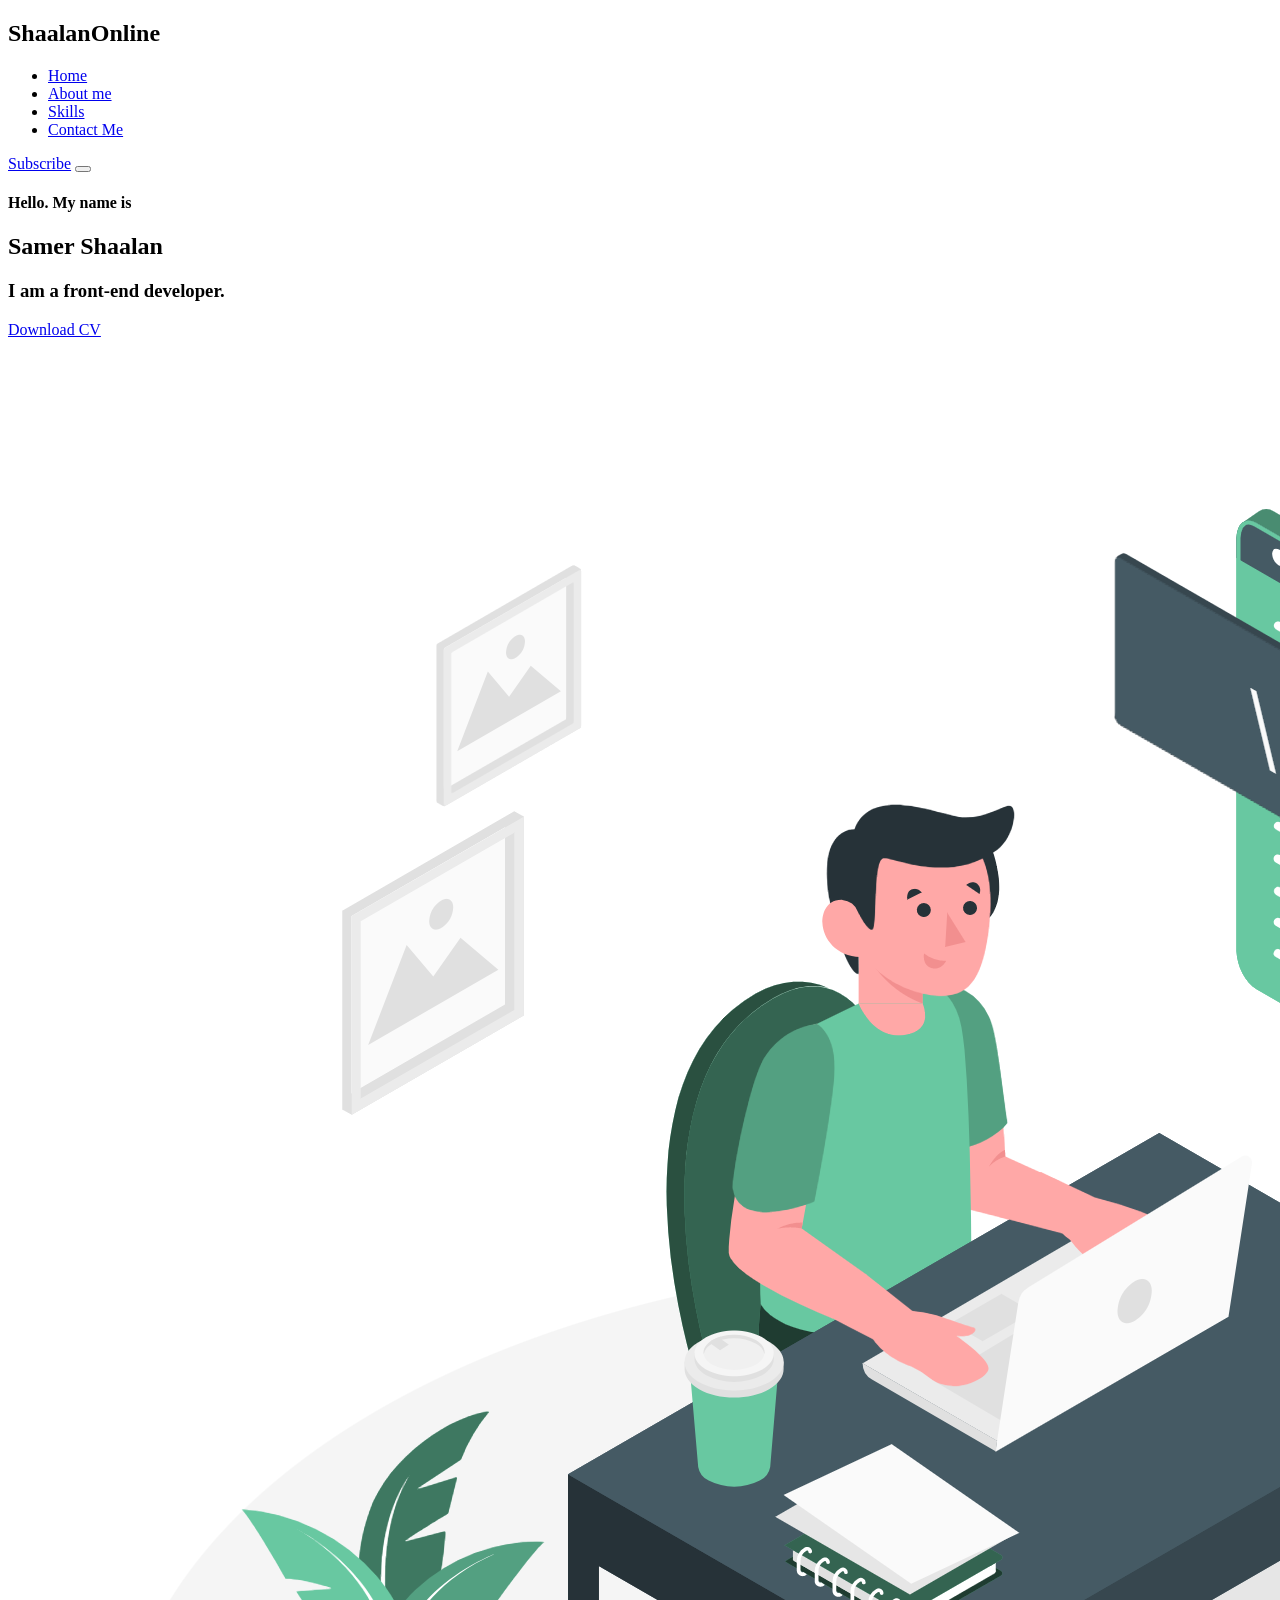
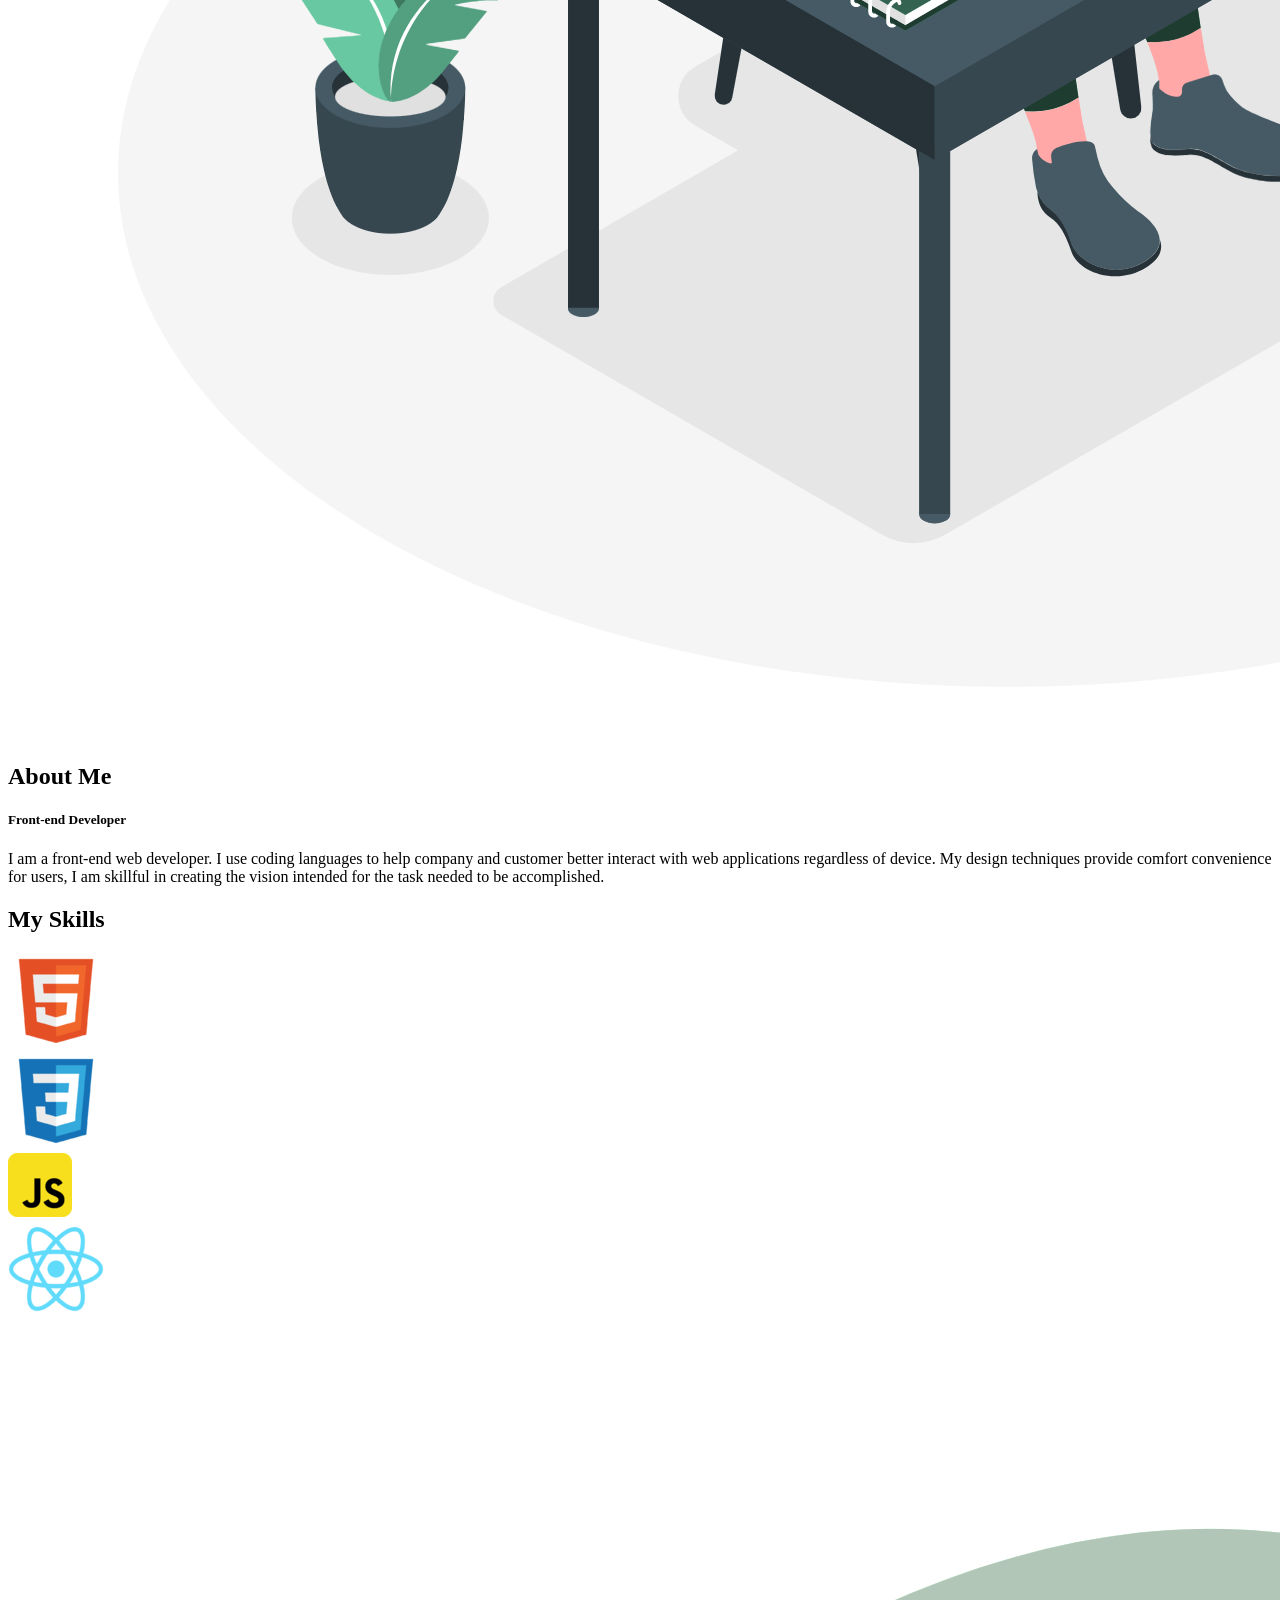
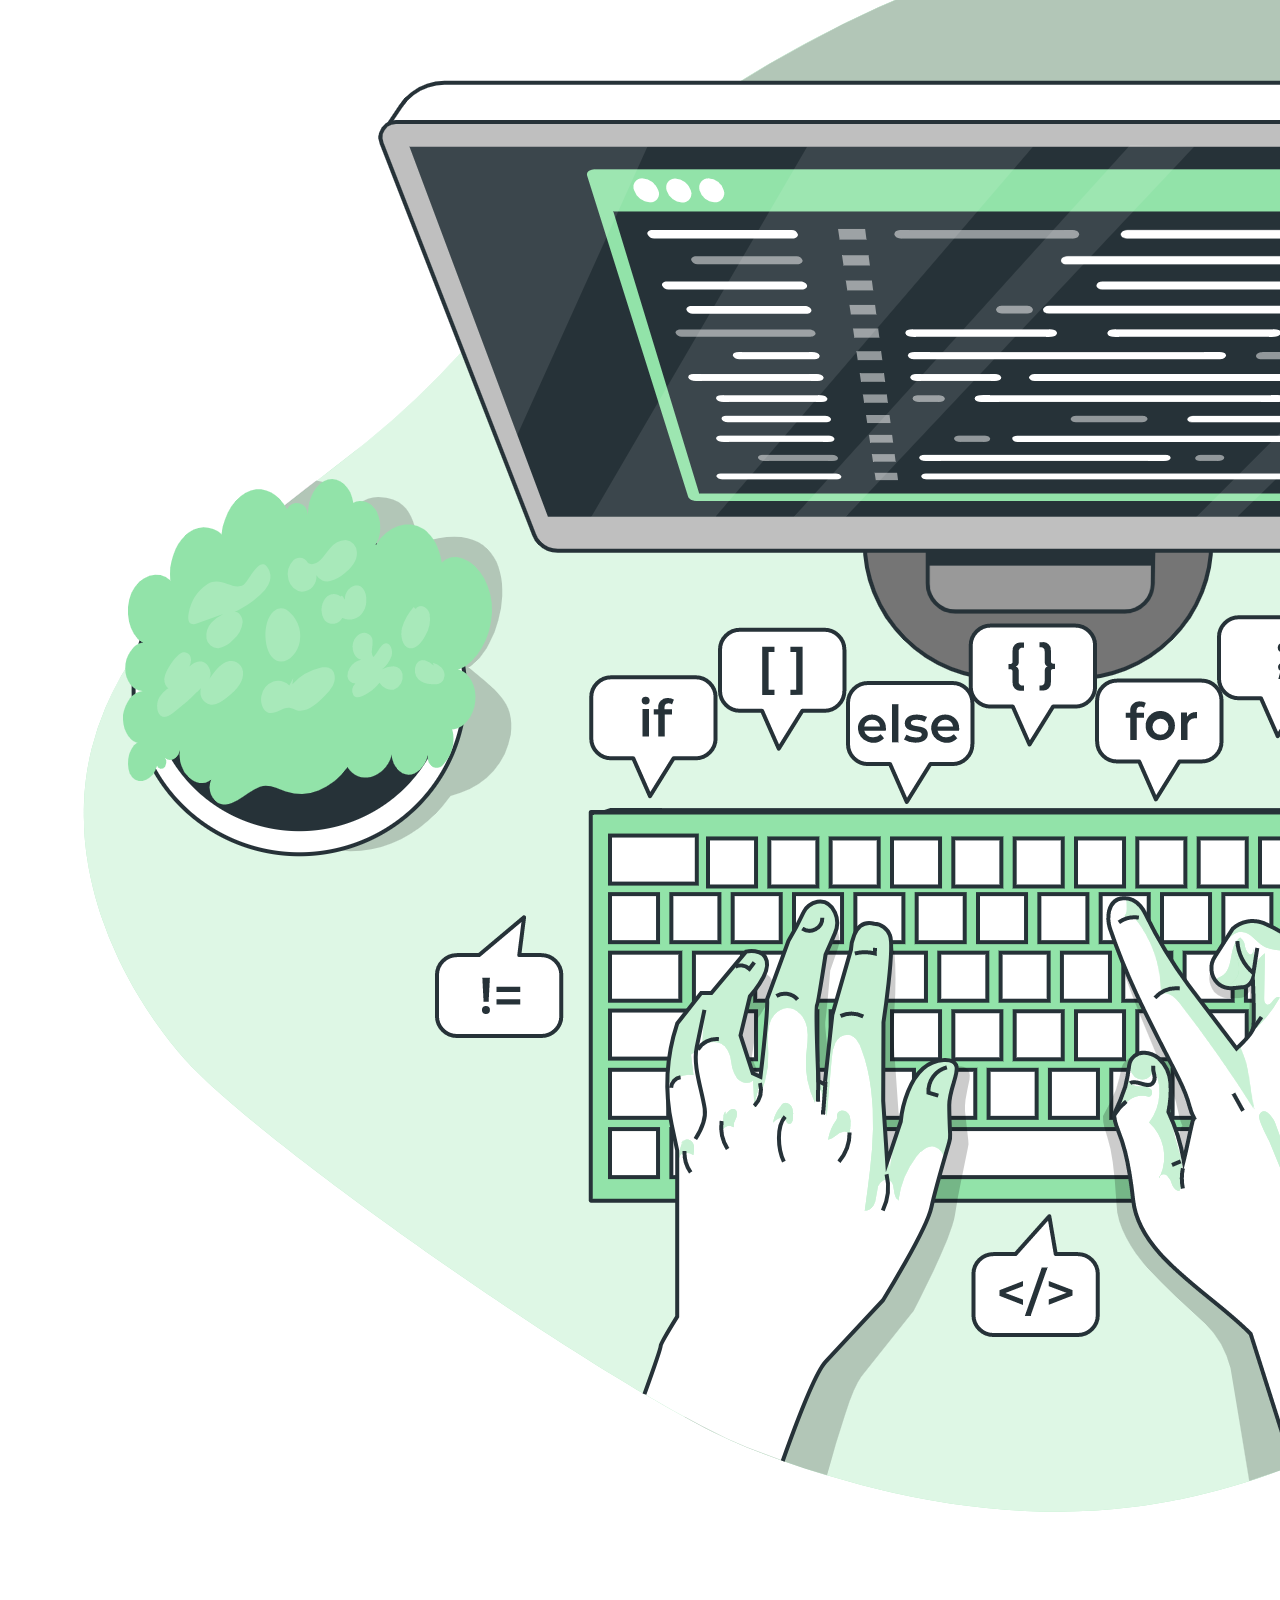
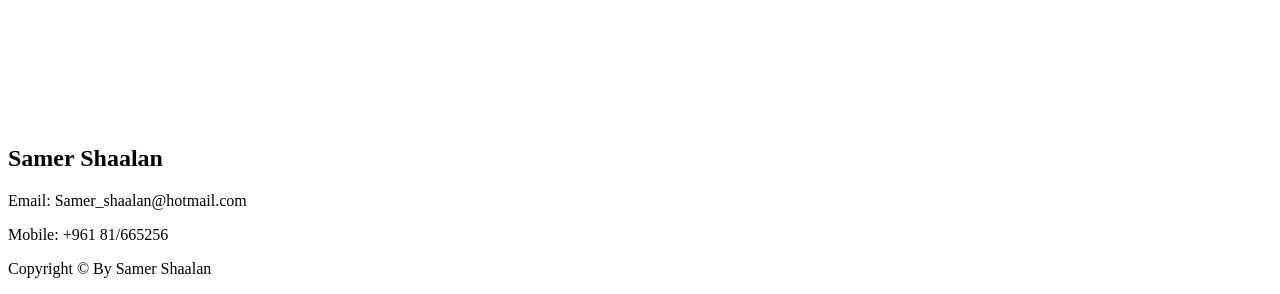
==== commit f1a91e55: "modified p" ====
--- a/Portfolio/Index.html
+++ b/Portfolio/Index.html
@@ -63,9 +63,9 @@
 				<p>
 					I am a front-end web developer. I use coding languages to help company
 					and customer better interact with web applications regardless of
-					device. I use design techniques that provide comfort convenience for
-					users, I am skillful in creating the vision intended for the task
-					needed to be accomplished.
+					device. My design techniques provide comfort convenience for users, I
+					am skillful in creating the vision intended for the task needed to be
+					accomplished.
 				</p>
 			</div>
 		</section>
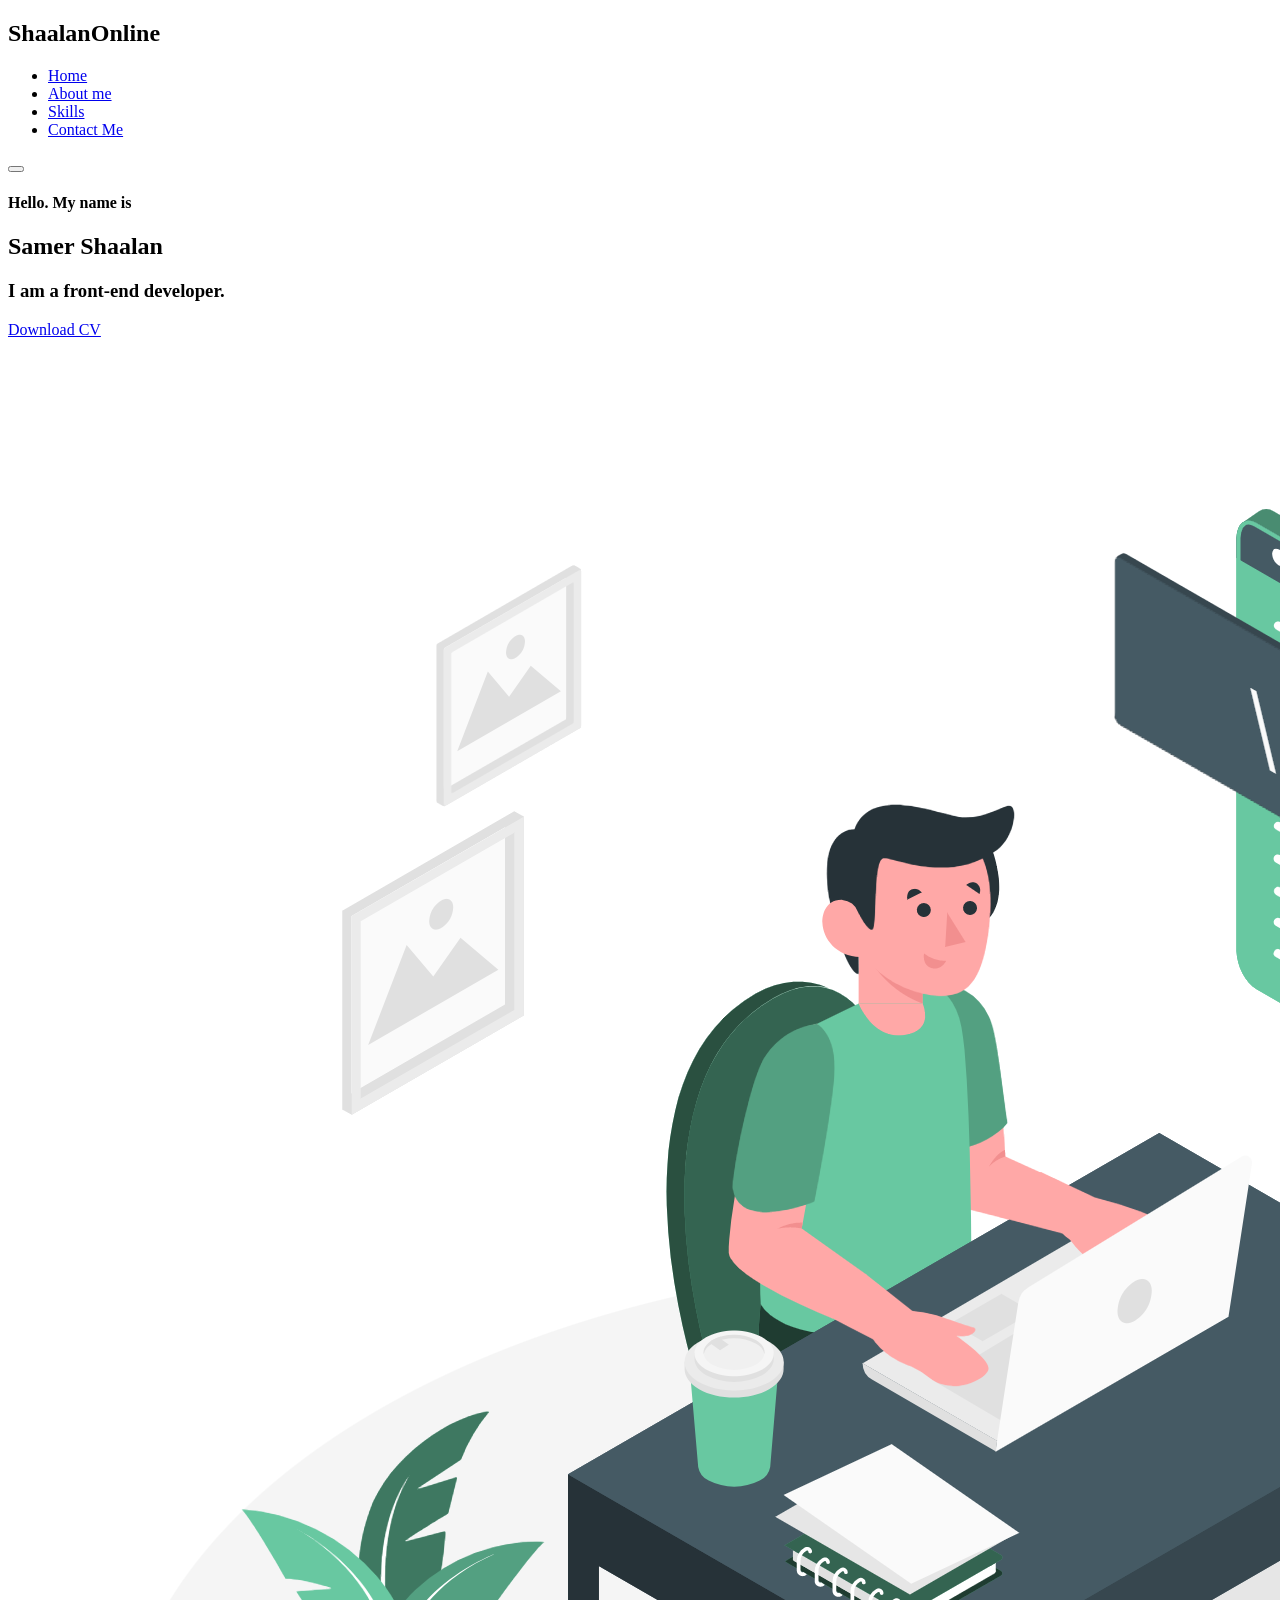
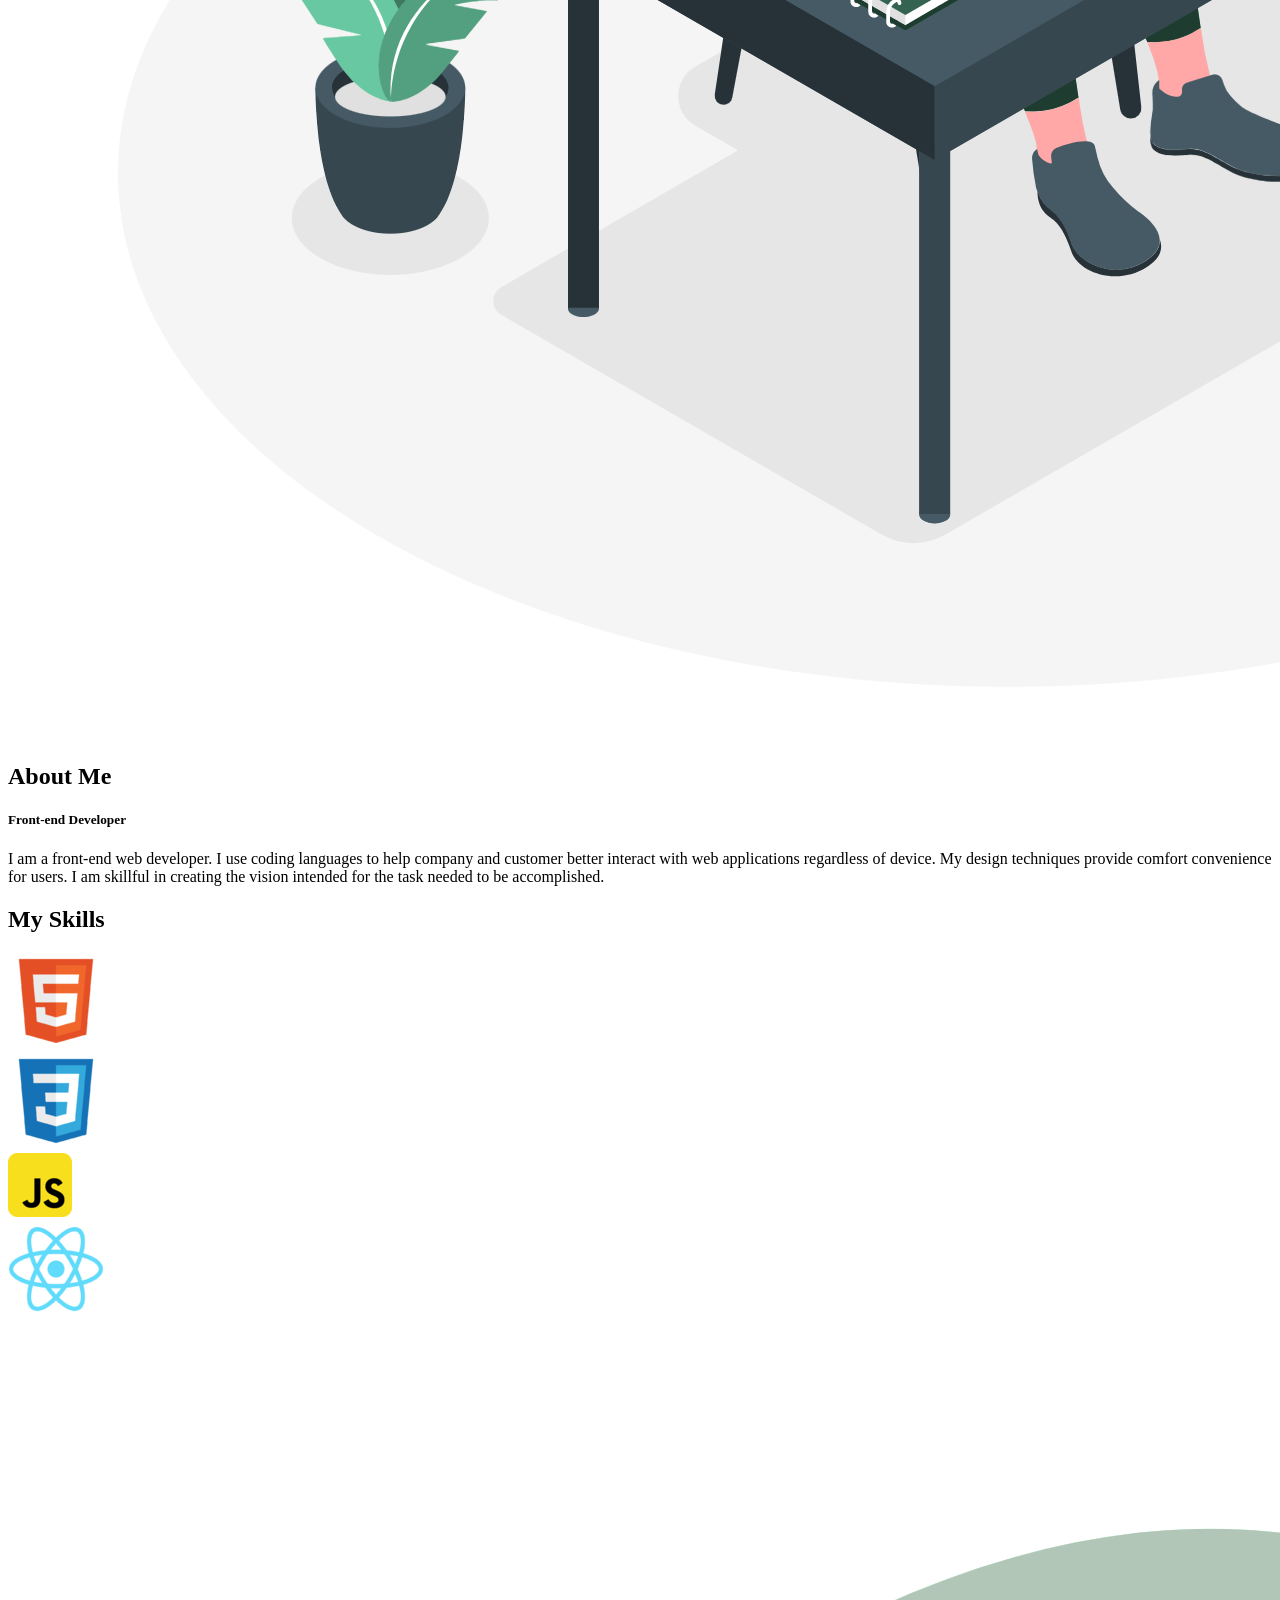
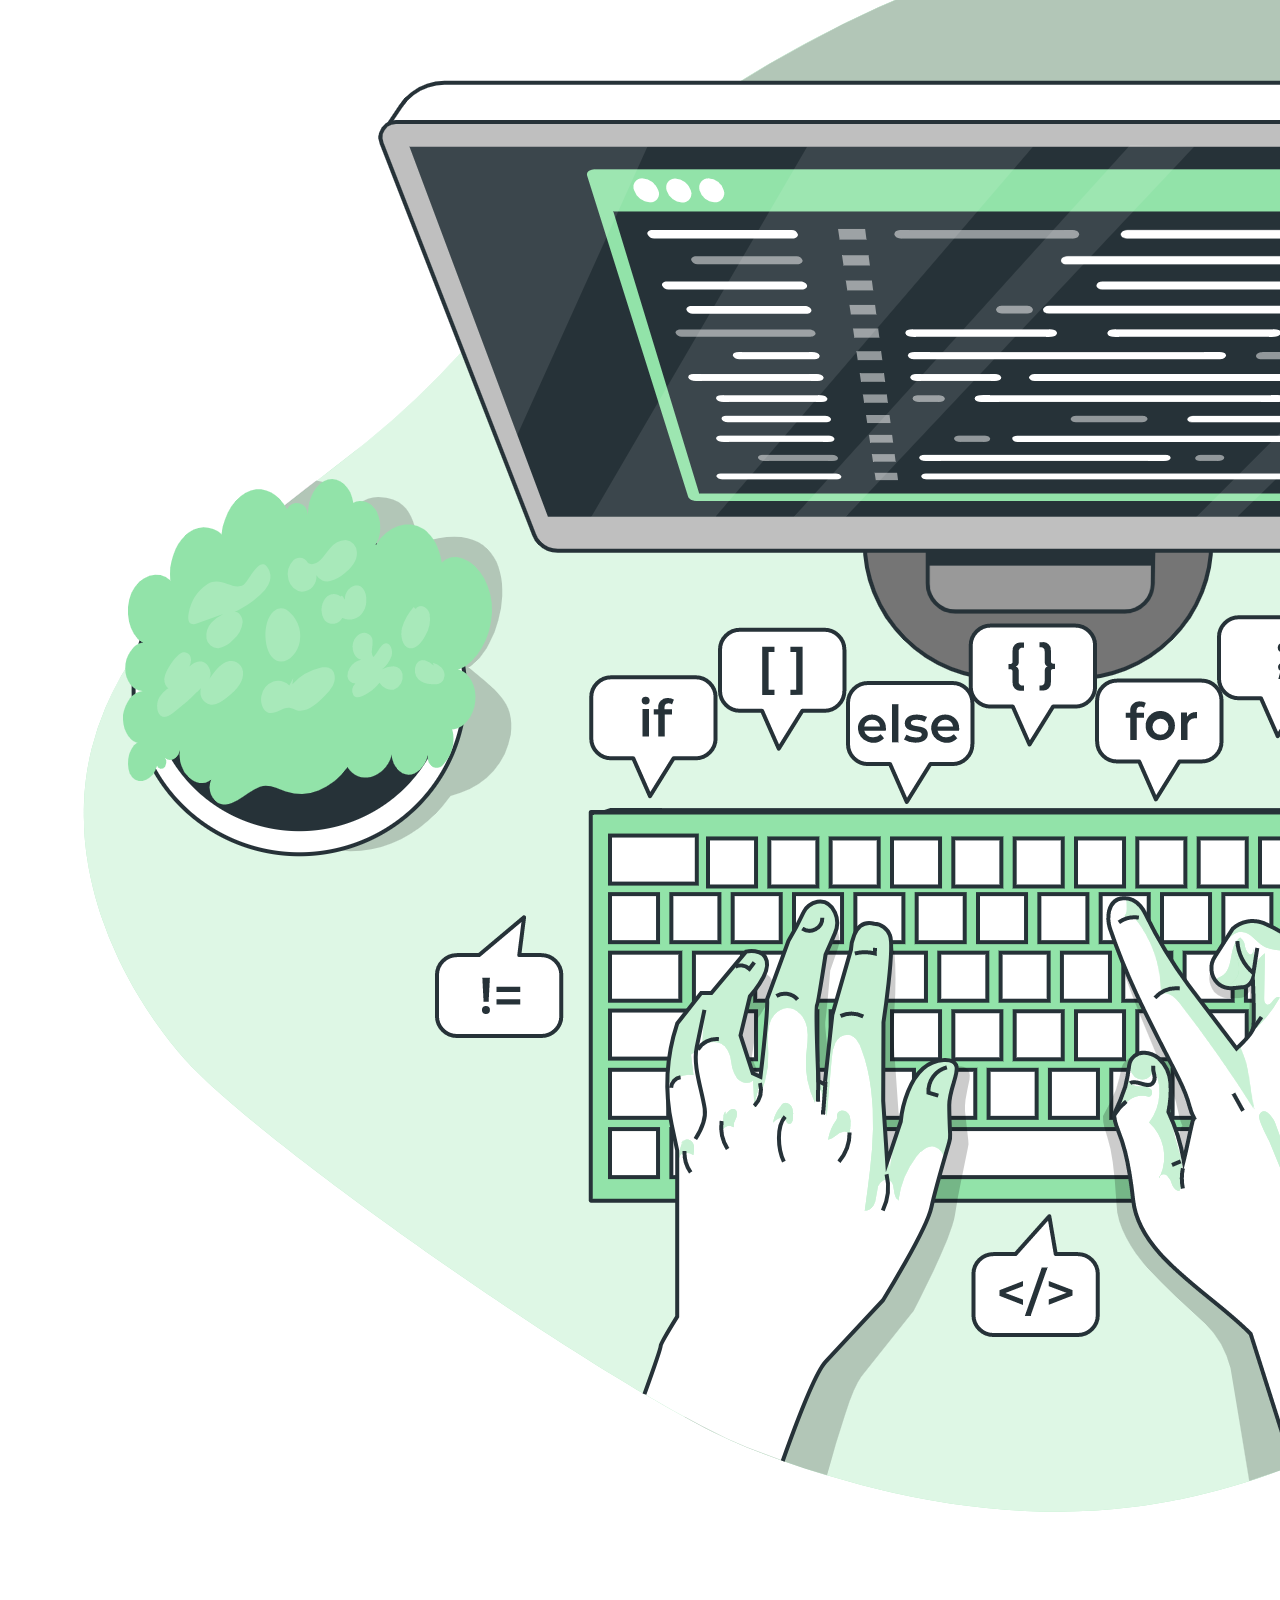
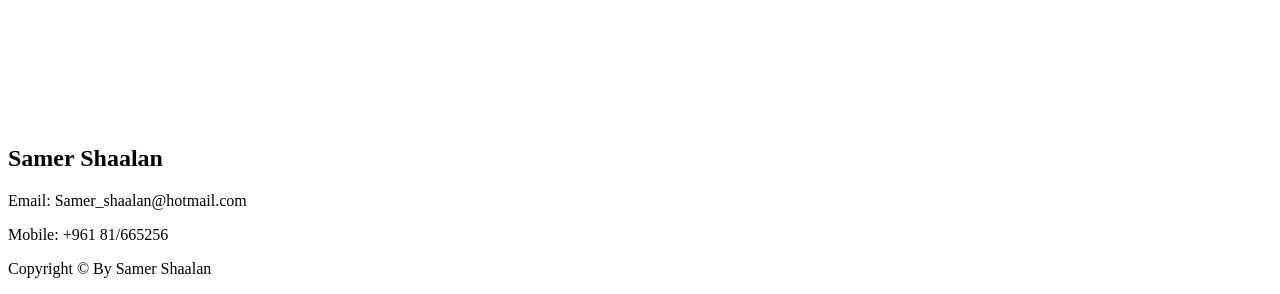
==== commit 1abb03f5: "commented subscribe button" ====
--- a/Portfolio/Index.html
+++ b/Portfolio/Index.html
@@ -32,7 +32,7 @@
 					<li><a href="#contactme">Contact Me</a></li>
 				</ul>
 
-				<a href="#" class="btn">Subscribe</a>
+				<!--<a href="#" class="btn">Subscribe</a>-->
 
 				<button id="menu">
 					<span></span>
@@ -63,7 +63,7 @@
 				<p>
 					I am a front-end web developer. I use coding languages to help company
 					and customer better interact with web applications regardless of
-					device. My design techniques provide comfort convenience for users, I
+					device. My design techniques provide comfort convenience for users. I
 					am skillful in creating the vision intended for the task needed to be
 					accomplished.
 				</p>
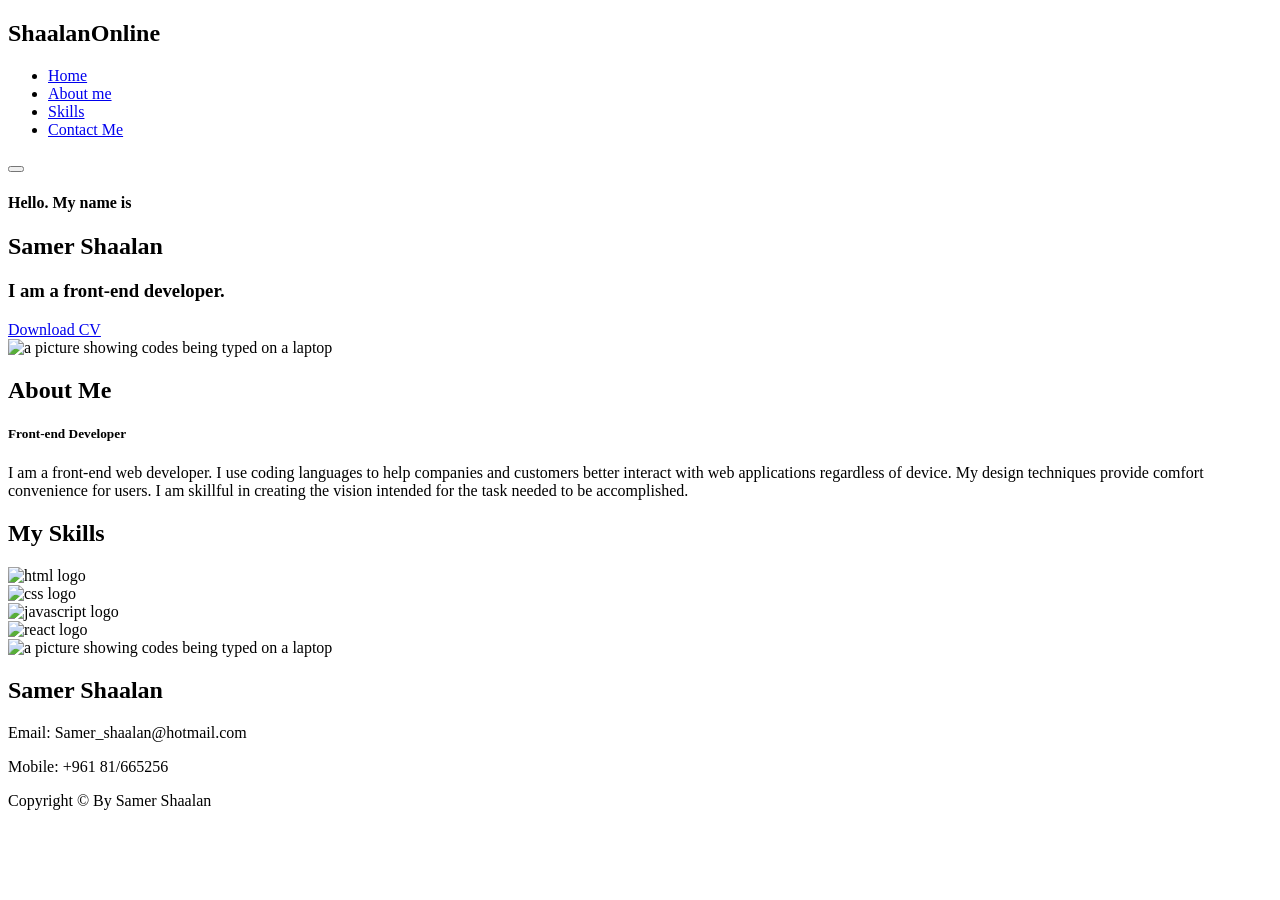
==== commit dd683dfc: "Modified paths and p" ====
--- a/Portfolio/Index.html
+++ b/Portfolio/Index.html
@@ -10,7 +10,7 @@
 			name="keywords"
 			content="Tahiri, lahcen, Tahiri lahcen, Barmaja online, java, php, iconic, angular, noodejs,react"
 		/>-->
-		<link rel="stylesheet" href="css/style.css" />
+		<link rel="stylesheet" href="Styles/CSS/style.css" />
 		<link rel="icon" type="x-icon" href="icons/portfolio_78923.ico" />
 		<link
 			rel="stylesheet"
@@ -53,7 +53,7 @@
 		<section class="about">
 			<div class="container-images">
 				<img
-					src="Images/Code typing-amico.png"
+					src="Styles/Images/Code typing-amico.png"
 					alt="a picture showing codes being typed on a laptop"
 				/>
 			</div>
@@ -61,11 +61,11 @@
 				<h1 id="aboutme">About <span>Me</span></h1>
 				<h5><span>Front-end</span> Developer</h5>
 				<p>
-					I am a front-end web developer. I use coding languages to help company
-					and customer better interact with web applications regardless of
-					device. My design techniques provide comfort convenience for users. I
-					am skillful in creating the vision intended for the task needed to be
-					accomplished.
+					I am a front-end web developer. I use coding languages to help
+					companies and customers better interact with web applications
+					regardless of device. My design techniques provide comfort convenience
+					for users. I am skillful in creating the vision intended for the task
+					needed to be accomplished.
 				</p>
 			</div>
 		</section>
@@ -119,20 +119,26 @@
 				<h1 id="skills">My <span>Skills</span></h1>
 				<div class="content-skills">
 					<div class="skill">
-						<img src="Images/file_type_html_icon_130541.png" alt="html logo" />
-					</div>
-					<div class="skill">
-						<img src="Images/file_type_css_icon_130661.png" alt="css logo" />
+						<img
+							src="Styles/Images/file_type_html_icon_130541.png"
+							alt="html logo"
+						/>
 					</div>
 					<div class="skill">
 						<img
-							src="Images/javascript_icon_130900.png"
+							src="Styles/Images/file_type_css_icon_130661.png"
+							alt="css logo"
+						/>
+					</div>
+					<div class="skill">
+						<img
+							src="Styles/Images/javascript_icon_130900.png"
 							alt="javascript logo"
 						/>
 					</div>
 					<div class="skill">
 						<img
-							src="Images/react_original_logo_icon_146374.png"
+							src="Styles/Images/react_original_logo_icon_146374.png"
 							alt="react logo"
 						/>
 					</div>
@@ -140,7 +146,7 @@
 			</div>
 			<div class="container-images">
 				<img
-					src="Images/Code typing-bro.png"
+					src="Styles/Images/Code typing-bro.png"
 					alt="a picture showing codes being typed on a laptop"
 				/>
 			</div>
